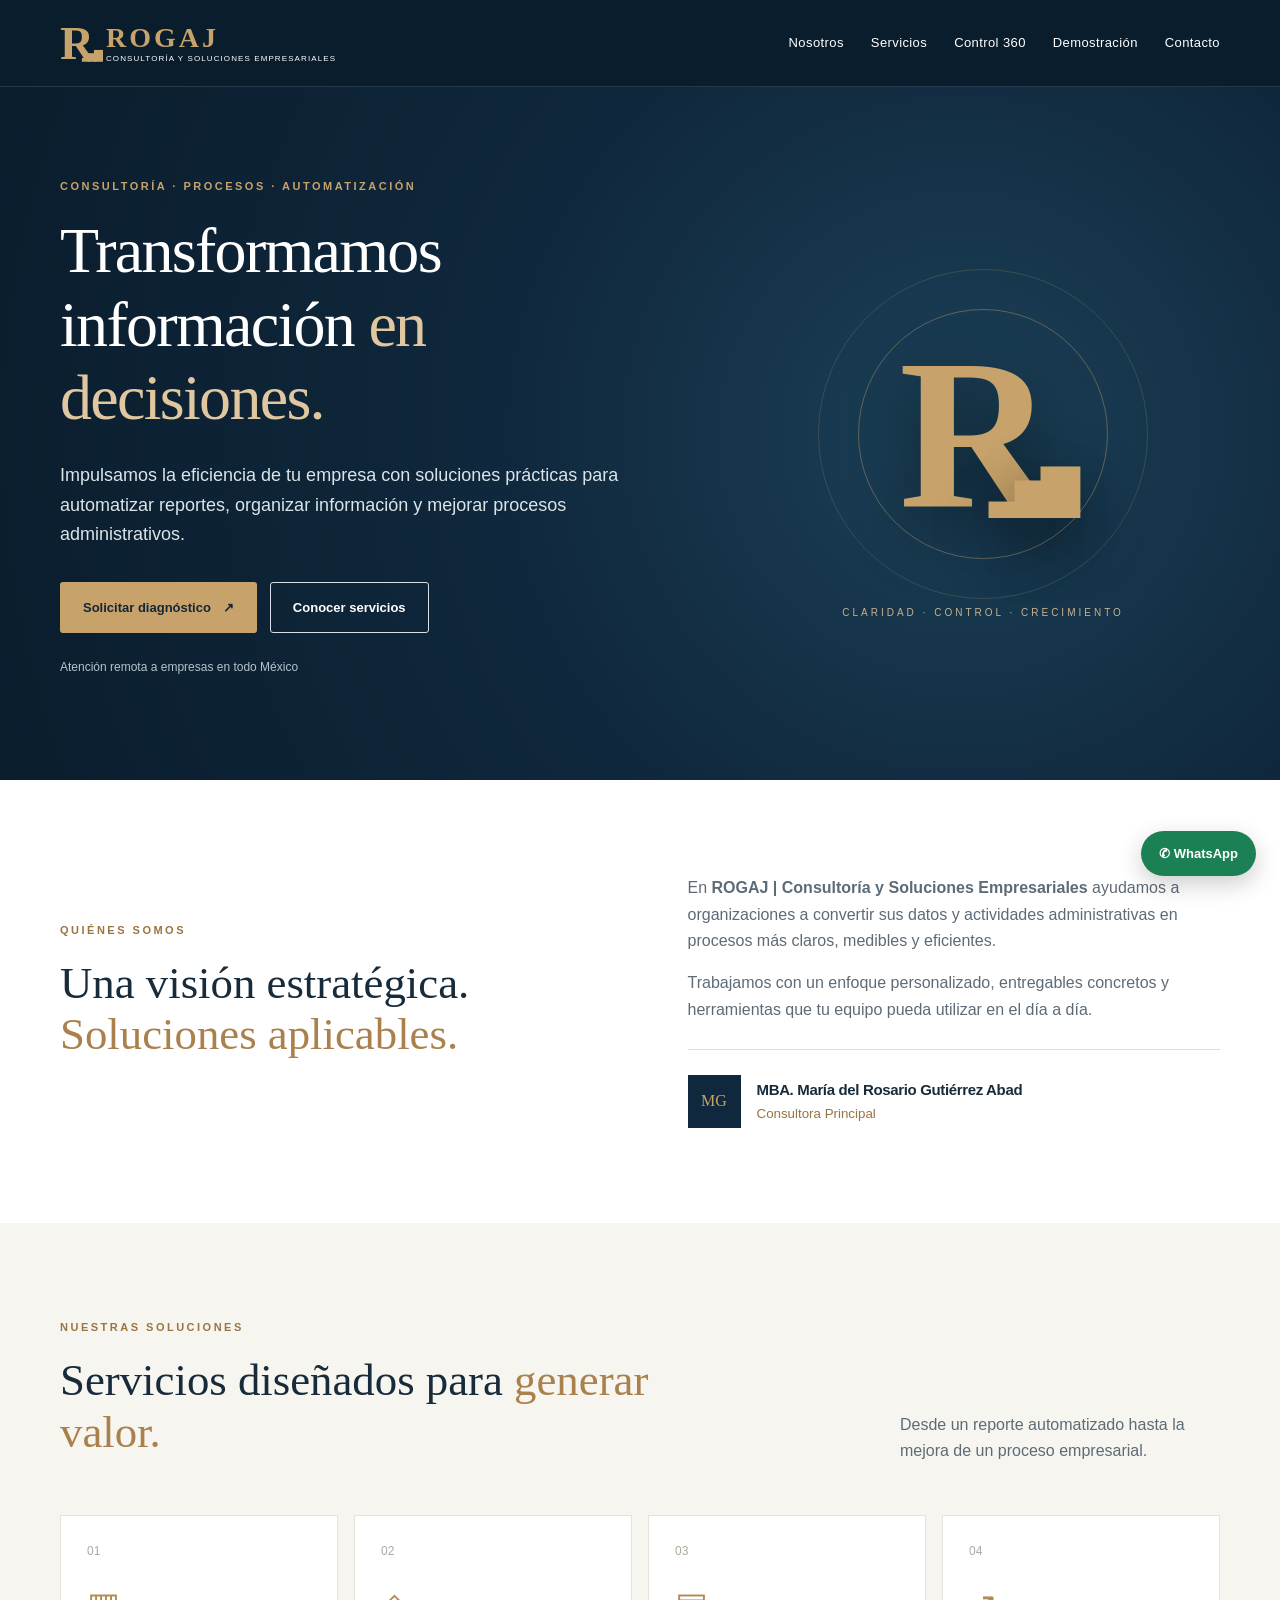
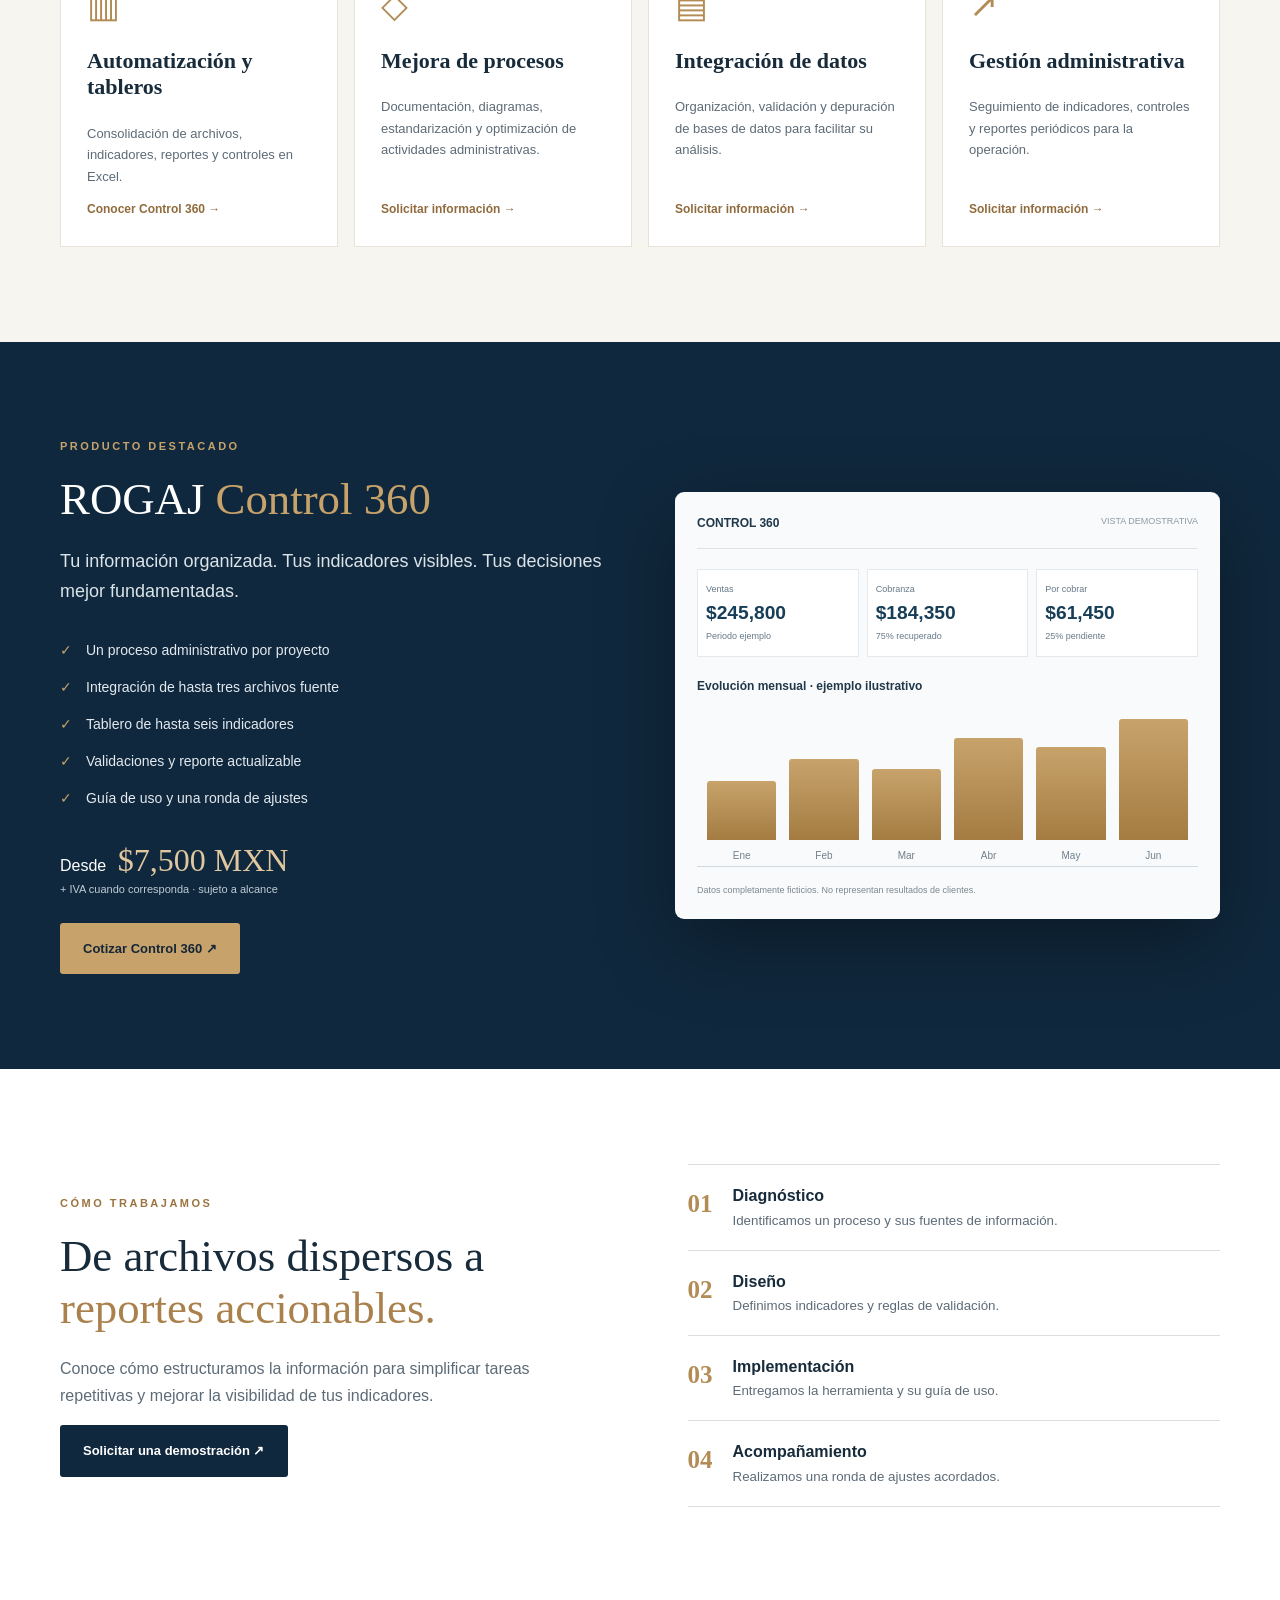
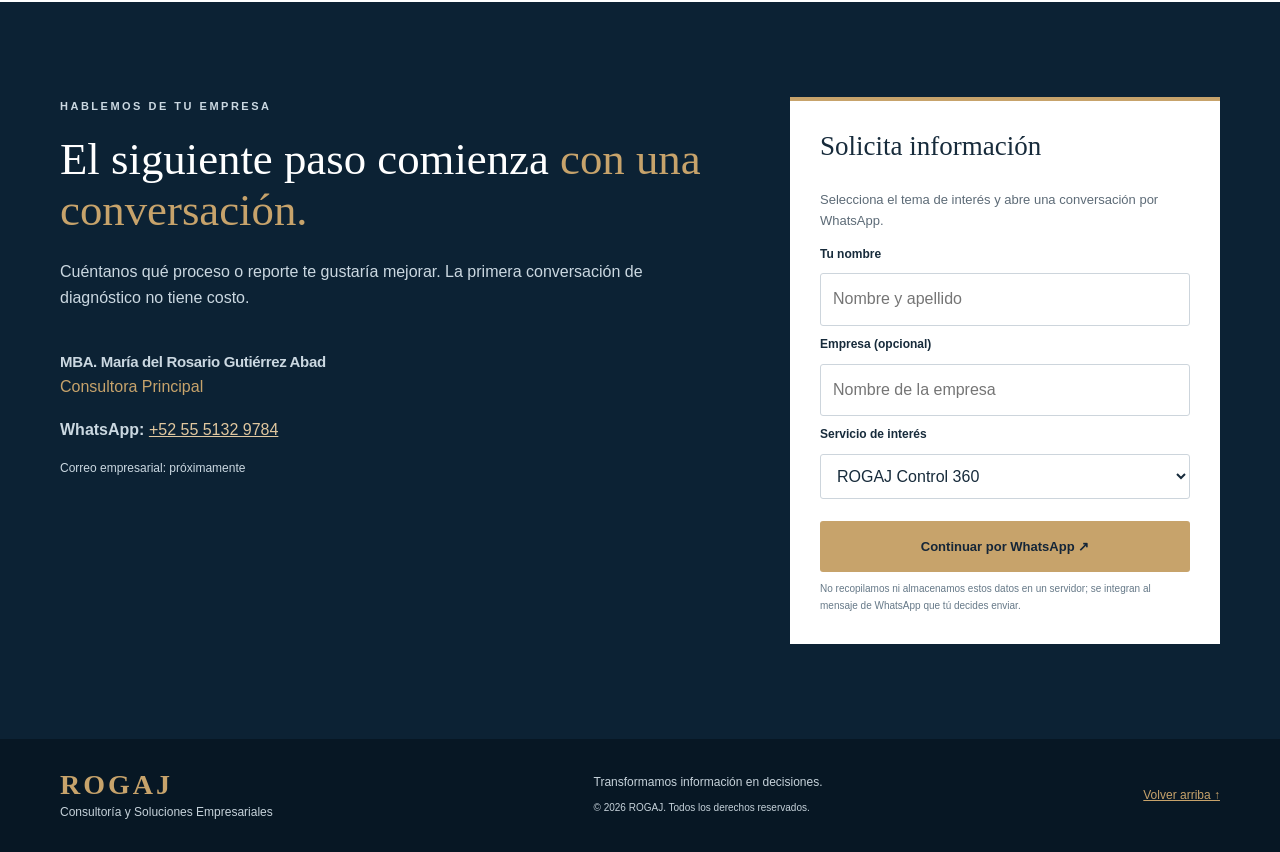
==== index.html @ cefa5644 "Add files via upload" ====
<!doctype html>
<html lang="es-MX">
<head>
<meta charset="utf-8"><meta name="viewport" content="width=device-width,initial-scale=1">
<meta name="theme-color" content="#10283d"><meta name="description" content="ROGAJ Consultoría y Soluciones Empresariales: automatización de Excel, indicadores, mejora de procesos y consultoría empresarial en México.">
<title>ROGAJ | Consultoría y Soluciones Empresariales</title>
<link rel="stylesheet" href="styles.css">
</head>
<body>
<a class="skip" href="#contenido">Ir al contenido</a>
<header class="site-header"><div class="container nav"><a href="#inicio" class="brand" aria-label="ROGAJ, inicio"><span class="mark">R<span class="bars">▂▅▇</span></span><span class="brand-text"><strong>ROGAJ</strong><small>CONSULTORÍA Y SOLUCIONES EMPRESARIALES</small></span></a><button class="menu-toggle" aria-expanded="false" aria-controls="menu" aria-label="Abrir menú">☰</button><nav id="menu" aria-label="Navegación principal"><a href="#nosotros">Nosotros</a><a href="#servicios">Servicios</a><a href="#control360">Control 360</a><a href="#demostracion">Demostración</a><a href="#contacto">Contacto</a></nav></div></header>
<main id="contenido"><section class="hero" id="inicio"><div class="container hero-grid"><div><p class="eyebrow">CONSULTORÍA · PROCESOS · AUTOMATIZACIÓN</p><h1>Transformamos información <em>en decisiones.</em></h1><p class="lead">Impulsamos la eficiencia de tu empresa con soluciones prácticas para automatizar reportes, organizar información y mejorar procesos administrativos.</p><div class="actions"><a class="btn gold" href="https://wa.me/525551329784?text=Hola%2C%20me%20interesa%20un%20diagn%C3%B3stico%20de%20ROGAJ" target="_blank" rel="noopener noreferrer">Solicitar diagnóstico <span aria-hidden="true">↗</span></a><a class="btn outline" href="#servicios">Conocer servicios</a></div><p class="hero-note">Atención remota a empresas en todo México</p></div><div class="hero-art" aria-hidden="true"><div class="orbit orbit-one"></div><div class="orbit orbit-two"></div><div class="hero-symbol">R<span>▂▅▇</span></div><div class="hero-caption">CLARIDAD · CONTROL · CRECIMIENTO</div></div></div></section>
<section class="section light" id="nosotros"><div class="container two-col"><div><p class="eyebrow dark">QUIÉNES SOMOS</p><h2>Una visión estratégica. <span>Soluciones aplicables.</span></h2></div><div><p>En <strong>ROGAJ | Consultoría y Soluciones Empresariales</strong> ayudamos a organizaciones a convertir sus datos y actividades administrativas en procesos más claros, medibles y eficientes.</p><p>Trabajamos con un enfoque personalizado, entregables concretos y herramientas que tu equipo pueda utilizar en el día a día.</p><div class="consultant"><span class="initial">MG</span><div><strong class="one-line-name">MBA. María del Rosario Gutiérrez Abad</strong><small>Consultora Principal</small></div></div></div></div></section>
<section class="section ivory" id="servicios"><div class="container"><p class="eyebrow dark">NUESTRAS SOLUCIONES</p><div class="section-top"><h2>Servicios diseñados para <span>generar valor.</span></h2><p>Desde un reporte automatizado hasta la mejora de un proceso empresarial.</p></div><div class="cards"><article class="service"><span class="service-number">01</span><div class="service-icon">▥</div><h3>Automatización y tableros</h3><p>Consolidación de archivos, indicadores, reportes y controles en Excel.</p><a href="#control360">Conocer Control 360 →</a></article><article class="service"><span class="service-number">02</span><div class="service-icon">◇</div><h3>Mejora de procesos</h3><p>Documentación, diagramas, estandarización y optimización de actividades administrativas.</p><a href="#contacto">Solicitar información →</a></article><article class="service"><span class="service-number">03</span><div class="service-icon">▤</div><h3>Integración de datos</h3><p>Organización, validación y depuración de bases de datos para facilitar su análisis.</p><a href="#contacto">Solicitar información →</a></article><article class="service"><span class="service-number">04</span><div class="service-icon">↗</div><h3>Gestión administrativa</h3><p>Seguimiento de indicadores, controles y reportes periódicos para la operación.</p><a href="#contacto">Solicitar información →</a></article></div></div></section>
<section class="section dark-section" id="control360"><div class="container product-grid"><div><p class="eyebrow">PRODUCTO DESTACADO</p><h2>ROGAJ <span>Control 360</span></h2><p class="lead">Tu información organizada. Tus indicadores visibles. Tus decisiones mejor fundamentadas.</p><ul class="ticks"><li>Un proceso administrativo por proyecto</li><li>Integración de hasta tres archivos fuente</li><li>Tablero de hasta seis indicadores</li><li>Validaciones y reporte actualizable</li><li>Guía de uso y una ronda de ajustes</li></ul><div class="price">Desde <strong>$7,500 MXN</strong> <small>+ IVA cuando corresponda · sujeto a alcance</small></div><a class="btn gold" href="https://wa.me/525551329784?text=Hola%2C%20quiero%20cotizar%20ROGAJ%20Control%20360" target="_blank" rel="noopener noreferrer">Cotizar Control 360 ↗</a></div><div class="dashboard" aria-label="Ilustración de un tablero de indicadores con datos ficticios"><div class="dash-header"><strong>CONTROL 360</strong><span>VISTA DEMOSTRATIVA</span></div><div class="dash-metrics"><div><small>Ventas</small><strong>$245,800</strong><span>Periodo ejemplo</span></div><div><small>Cobranza</small><strong>$184,350</strong><span>75% recuperado</span></div><div><small>Por cobrar</small><strong>$61,450</strong><span>25% pendiente</span></div></div><div class="chart-title">Evolución mensual · ejemplo ilustrativo</div><div class="bars-chart"><div style="--h:46%"><span>Ene</span></div><div style="--h:63%"><span>Feb</span></div><div style="--h:55%"><span>Mar</span></div><div style="--h:79%"><span>Abr</span></div><div style="--h:72%"><span>May</span></div><div style="--h:94%"><span>Jun</span></div></div><small class="fictitious">Datos completamente ficticios. No representan resultados de clientes.</small></div></div></section>
<section class="section light" id="demostracion"><div class="container two-col"><div><p class="eyebrow dark">CÓMO TRABAJAMOS</p><h2>De archivos dispersos a <span>reportes accionables.</span></h2><p>Conoce cómo estructuramos la información para simplificar tareas repetitivas y mejorar la visibilidad de tus indicadores.</p><a class="btn navy" href="https://wa.me/525551329784?text=Hola%2C%20quisiera%20solicitar%20una%20demostraci%C3%B3n%20de%20Control%20360" target="_blank" rel="noopener noreferrer">Solicitar una demostración ↗</a></div><div class="steps"><div><b>01</b><span><strong>Diagnóstico</strong><small>Identificamos un proceso y sus fuentes de información.</small></span></div><div><b>02</b><span><strong>Diseño</strong><small>Definimos indicadores y reglas de validación.</small></span></div><div><b>03</b><span><strong>Implementación</strong><small>Entregamos la herramienta y su guía de uso.</small></span></div><div><b>04</b><span><strong>Acompañamiento</strong><small>Realizamos una ronda de ajustes acordados.</small></span></div></div></div></section>
<section class="section contact-section" id="contacto"><div class="container contact-grid"><div><p class="eyebrow">HABLEMOS DE TU EMPRESA</p><h2>El siguiente paso comienza <span>con una conversación.</span></h2><p>Cuéntanos qué proceso o reporte te gustaría mejorar. La primera conversación de diagnóstico no tiene costo.</p><p class="contact-person"><strong class="one-line-name">MBA. María del Rosario Gutiérrez Abad</strong><span>Consultora Principal</span></p><p><strong>WhatsApp:</strong> <a href="https://wa.me/525551329784" target="_blank" rel="noopener noreferrer">+52 55 5132 9784</a></p><p class="pending">Correo empresarial: próximamente</p></div><div class="contact-card"><h3>Solicita información</h3><p>Selecciona el tema de interés y abre una conversación por WhatsApp.</p><form id="lead-form"><label for="lead-name">Tu nombre</label><input id="lead-name" name="name" maxlength="90" required placeholder="Nombre y apellido"><label for="lead-company">Empresa (opcional)</label><input id="lead-company" name="company" maxlength="100" placeholder="Nombre de la empresa"><label for="lead-service">Servicio de interés</label><select id="lead-service" name="service"><option>ROGAJ Control 360</option><option>Mejora de procesos</option><option>Integración de datos</option><option>Gestión administrativa</option><option>Consulta general</option></select><button class="btn gold full" type="submit">Continuar por WhatsApp ↗</button><small>No recopilamos ni almacenamos estos datos en un servidor; se integran al mensaje de WhatsApp que tú decides enviar.</small></form></div></div></section></main>
<footer><div class="container footer-content"><div><strong>ROGAJ</strong><p>Consultoría y Soluciones Empresariales</p></div><div><p>Transformamos información en decisiones.</p><small>© <span id="year"></span> ROGAJ. Todos los derechos reservados.</small></div><a href="#inicio">Volver arriba ↑</a></div></footer>
<a class="floating-wa" href="https://wa.me/525551329784?text=Hola%2C%20quiero%20informaci%C3%B3n%20sobre%20ROGAJ" target="_blank" rel="noopener noreferrer" aria-label="Contactar a ROGAJ por WhatsApp">✆ <span>WhatsApp</span></a>
<script src="script.js"></script>
</body></html>
---- styles.css ----
:root{--navy:#10283d;--deep:#0a1d2d;--gold:#c7a36b;--gold-light:#e0c79f;--ink:#172b3b;--muted:#5d6b77;--ivory:#f7f5f0}*{box-sizing:border-box}html{scroll-behavior:smooth}body{margin:0;font-family:Arial,Helvetica,sans-serif;color:var(--ink);line-height:1.65}a{color:inherit}button,input,select{font:inherit}.container{width:min(1160px,calc(100% - 44px));margin:auto}.skip{position:absolute;left:-9999px}.skip:focus{left:10px;top:10px;background:white;z-index:100;padding:10px}.site-header{background:var(--deep);color:white;position:sticky;top:0;z-index:10;border-bottom:1px solid #ffffff20}.nav{display:flex;align-items:center;justify-content:space-between;min-height:86px;gap:20px}.brand{display:flex;align-items:center;gap:12px;text-decoration:none}.mark{font:700 47px Georgia,serif;color:var(--gold);line-height:1;position:relative}.mark .bars{font:700 11px Arial;letter-spacing:-2px;position:absolute;bottom:5px;left:22px}.brand-text{display:flex;flex-direction:column;line-height:1.25}.brand-text strong{font:700 28px Georgia,serif;letter-spacing:3px;color:var(--gold)}.brand-text small{font-size:8px;letter-spacing:1.1px}nav{display:flex;gap:27px}nav a{text-decoration:none;font-size:13px;letter-spacing:.4px}nav a:hover{color:var(--gold)}.menu-toggle{display:none;background:none;border:1px solid #ffffff66;color:white;padding:6px 12px;border-radius:4px}.hero{background:radial-gradient(circle at 75% 50%,#1b4057 0%,var(--navy) 44%,var(--deep) 100%);color:white;overflow:hidden}.hero-grid{display:grid;grid-template-columns:1.15fr .85fr;gap:45px;align-items:center;min-height:610px;padding:90px 0}.eyebrow{font-size:11px;font-weight:700;letter-spacing:2.5px;color:var(--gold);margin:0 0 19px}.eyebrow.dark{color:#9b7440}h1,h2,h3,p{margin-top:0}h1,h2{font-family:Georgia,'Times New Roman',serif;line-height:1.15;font-weight:500}h1{font-size:clamp(44px,5vw,74px);letter-spacing:-1.7px;margin-bottom:26px}h1 em{font-style:normal;color:var(--gold-light)}h2{font-size:clamp(32px,3.5vw,49px);margin-bottom:22px}h2 span{color:#aa814c}.lead{font-size:18px;max-width:620px;color:#dbe4e9}.actions{display:flex;gap:13px;flex-wrap:wrap;margin-top:32px}.btn{display:inline-flex;align-items:center;justify-content:center;gap:12px;text-decoration:none;border:1px solid transparent;padding:14px 22px;font-size:13px;font-weight:700;cursor:pointer;transition:transform .2s,background .2s;border-radius:3px}.btn:hover{transform:translateY(-2px)}.btn.gold{background:var(--gold);color:#152638}.btn.gold:hover{background:var(--gold-light)}.btn.outline{border-color:#d7e0e8;color:white}.btn.navy{background:var(--navy);color:white}.btn.full{width:100%}.hero-note{font-size:12px;color:#b5c3cc;margin-top:25px}.hero-art{height:380px;position:relative;display:grid;place-items:center}.orbit{position:absolute;border:1px solid #c7a36b33;border-radius:50%;width:330px;height:330px}.orbit-two{width:250px;height:250px;border-color:#c7a36b66}.hero-symbol{font:700 215px Georgia,serif;color:var(--gold);text-shadow:0 20px 65px #0007;line-height:1}.hero-symbol span{font:700 48px Arial;letter-spacing:-11px;margin-left:-65px}.hero-caption{position:absolute;bottom:2px;font-size:10px;letter-spacing:3px;color:#c6b18f}.section{padding:95px 0}.light{background:#fff}.ivory{background:var(--ivory)}.two-col{display:grid;grid-template-columns:1fr 1fr;gap:95px;align-items:center}.two-col p{color:var(--muted)}.consultant{display:flex;gap:16px;align-items:center;border-top:1px solid #ddd;padding-top:25px;margin-top:26px}.initial{width:53px;height:53px;background:var(--navy);color:var(--gold);display:grid;place-items:center;font-family:Georgia,serif}.consultant strong,.consultant small{display:block}.consultant small{color:#987340}.one-line-name{white-space:nowrap;letter-spacing:-.35px;font-size:clamp(10px,1.2vw,15px)}.section-top{display:flex;justify-content:space-between;align-items:end;gap:30px;margin-bottom:35px}.section-top h2{max-width:640px}.section-top p{max-width:320px;color:var(--muted)}.cards{display:grid;grid-template-columns:repeat(4,1fr);gap:16px}.service{background:white;border:1px solid #e7e3da;padding:26px;min-height:325px;display:flex;flex-direction:column}.service-number{font-size:12px;color:#b0a89d}.service-icon{font-size:35px;color:#b38c55;margin:14px 0}.service h3{font-family:Georgia,serif;font-size:22px;line-height:1.2}.service p{font-size:13px;color:var(--muted);flex:1}.service a{font-size:12px;color:#906b3d;text-decoration:none;font-weight:700}.dark-section{background:var(--navy);color:white}.product-grid{display:grid;grid-template-columns:1fr 1fr;gap:70px;align-items:center}.dark-section h2 span,.contact-section h2 span{color:var(--gold)}.ticks{list-style:none;padding:0;margin:25px 0}.ticks li{padding:7px 0 7px 26px;position:relative;font-size:14px;color:#e3e9ef}.ticks li:before{content:'✓';color:var(--gold);position:absolute;left:0}.price{margin:25px 0}.price strong{font:500 32px Georgia,serif;color:var(--gold-light);margin-left:7px}.price small{display:block;font-size:11px;color:#bdcbd4}.dashboard{background:#f9fafb;color:#20384a;padding:22px;border-radius:9px;box-shadow:0 25px 80px #0005}.dash-header{display:flex;justify-content:space-between;border-bottom:1px solid #dde3e6;padding-bottom:15px;font-size:12px}.dash-header span{font-size:9px;color:#8b99a3}.dash-metrics{display:grid;grid-template-columns:repeat(3,1fr);gap:8px;margin:20px 0}.dash-metrics div{background:#fff;border:1px solid #e3e9ec;padding:12px 8px}.dash-metrics small,.dash-metrics span{display:block;font-size:9px;color:#667988}.dash-metrics strong{display:block;font-size:clamp(13px,1.5vw,20px);color:#173e56}.chart-title{font-size:12px;font-weight:700}.bars-chart{height:170px;display:flex;align-items:end;gap:13px;padding:15px 10px 26px;border-bottom:1px solid #cfd9df}.bars-chart div{flex:1;height:var(--h);background:linear-gradient(180deg,#c7a36b,#a47c42);position:relative;border-radius:3px 3px 0 0}.bars-chart span{position:absolute;bottom:-25px;left:50%;transform:translateX(-50%);font-size:10px;color:#71808c}.fictitious{font-size:9px;color:#7a8790;display:block;margin-top:16px}.steps{border-top:1px solid #ddd}.steps>div{display:flex;gap:20px;border-bottom:1px solid #ddd;padding:18px 0}.steps b{font-family:Georgia,serif;font-size:25px;color:#b38c55}.steps strong,.steps small{display:block}.steps small{color:var(--muted)}.contact-section{background:#0c2234;color:white}.contact-grid{display:grid;grid-template-columns:1fr 430px;gap:75px}.contact-grid p{color:#cbd8e1}.contact-person{margin-top:38px}.contact-person strong,.contact-person span{display:block}.contact-person span{color:var(--gold)}.contact-grid a{color:var(--gold-light)}.pending{font-size:12px}.contact-card{background:#fff;color:var(--ink);padding:30px;border-top:4px solid var(--gold)}.contact-card h3{font:500 27px Georgia,serif}.contact-card p{color:var(--muted);font-size:13px}.contact-card form{display:flex;flex-direction:column;gap:9px}.contact-card label{font-size:12px;font-weight:700}.contact-card input,.contact-card select{padding:12px;border:1px solid #cdd5dc;border-radius:3px;background:#fff;width:100%;color:#172b3b}.contact-card button{margin-top:13px}.contact-card form small{font-size:10px;color:#667988}footer{background:#071724;color:#c6d2da;padding:30px 0}.footer-content{display:flex;align-items:center;justify-content:space-between;gap:25px}.footer-content strong{font:700 28px Georgia,serif;color:var(--gold);letter-spacing:3px}.footer-content p{font-size:12px;margin:0}.footer-content small{font-size:10px}.footer-content a{font-size:12px;color:var(--gold)}.floating-wa{position:fixed;bottom:24px;right:24px;z-index:9;background:#1b8054;color:white;text-decoration:none;border-radius:30px;padding:12px 18px;font-weight:700;box-shadow:0 8px 24px #0003;font-size:13px}@media(max-width:900px){.cards{grid-template-columns:repeat(2,1fr)}.product-grid,.two-col{gap:35px}.contact-grid{grid-template-columns:1fr 1fr;gap:25px}.brand-text small{max-width:175px}}@media(max-width:700px){.container{width:min(100% - 32px,540px)}.nav{min-height:73px}.brand-text strong{font-size:22px}.brand-text small{font-size:7px}.mark{font-size:38px}.menu-toggle{display:block}nav{display:none;position:absolute;top:73px;left:0;right:0;background:var(--deep);padding:18px 22px;flex-direction:column;gap:17px}nav.open{display:flex}.hero-grid,.two-col,.product-grid,.contact-grid{grid-template-columns:1fr}.hero-grid{padding:70px 0;gap:15px}.hero-art{height:230px}.orbit{width:205px;height:205px}.orbit-two{width:150px;height:150px}.hero-symbol{font-size:140px}.hero-symbol span{font-size:30px;margin-left:-42px;letter-spacing:-7px}.hero-caption{font-size:8px}.section{padding:65px 0}.section-top{display:block}.cards{grid-template-columns:1fr}.service{min-height:230px}.dash-metrics strong{font-size:14px}.contact-card{padding:22px}.footer-content{align-items:start;flex-direction:column}.one-line-name{font-size:clamp(9px,2.5vw,13px)}.floating-wa span{display:none}.floating-wa{border-radius:50%;padding:14px 18px}}
@media(prefers-reduced-motion:reduce){html{scroll-behavior:auto}.btn{transition:none}}
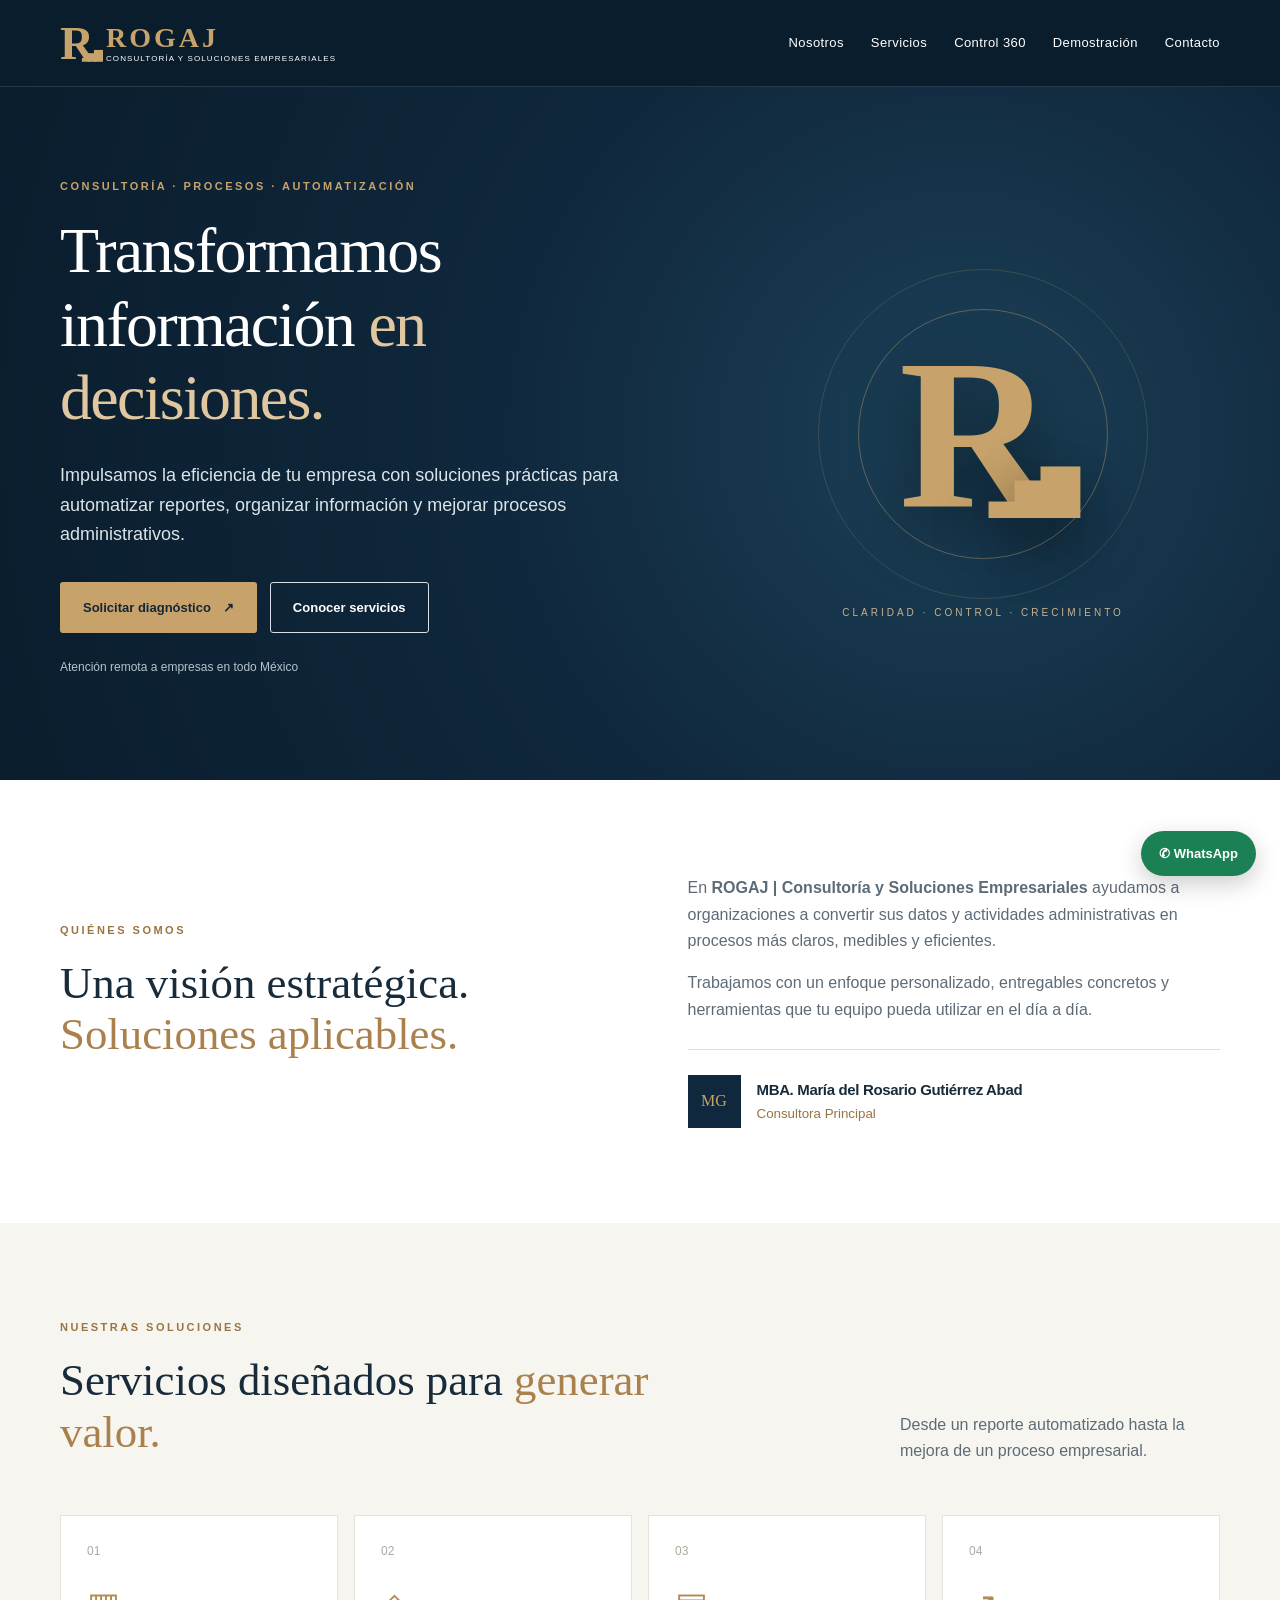
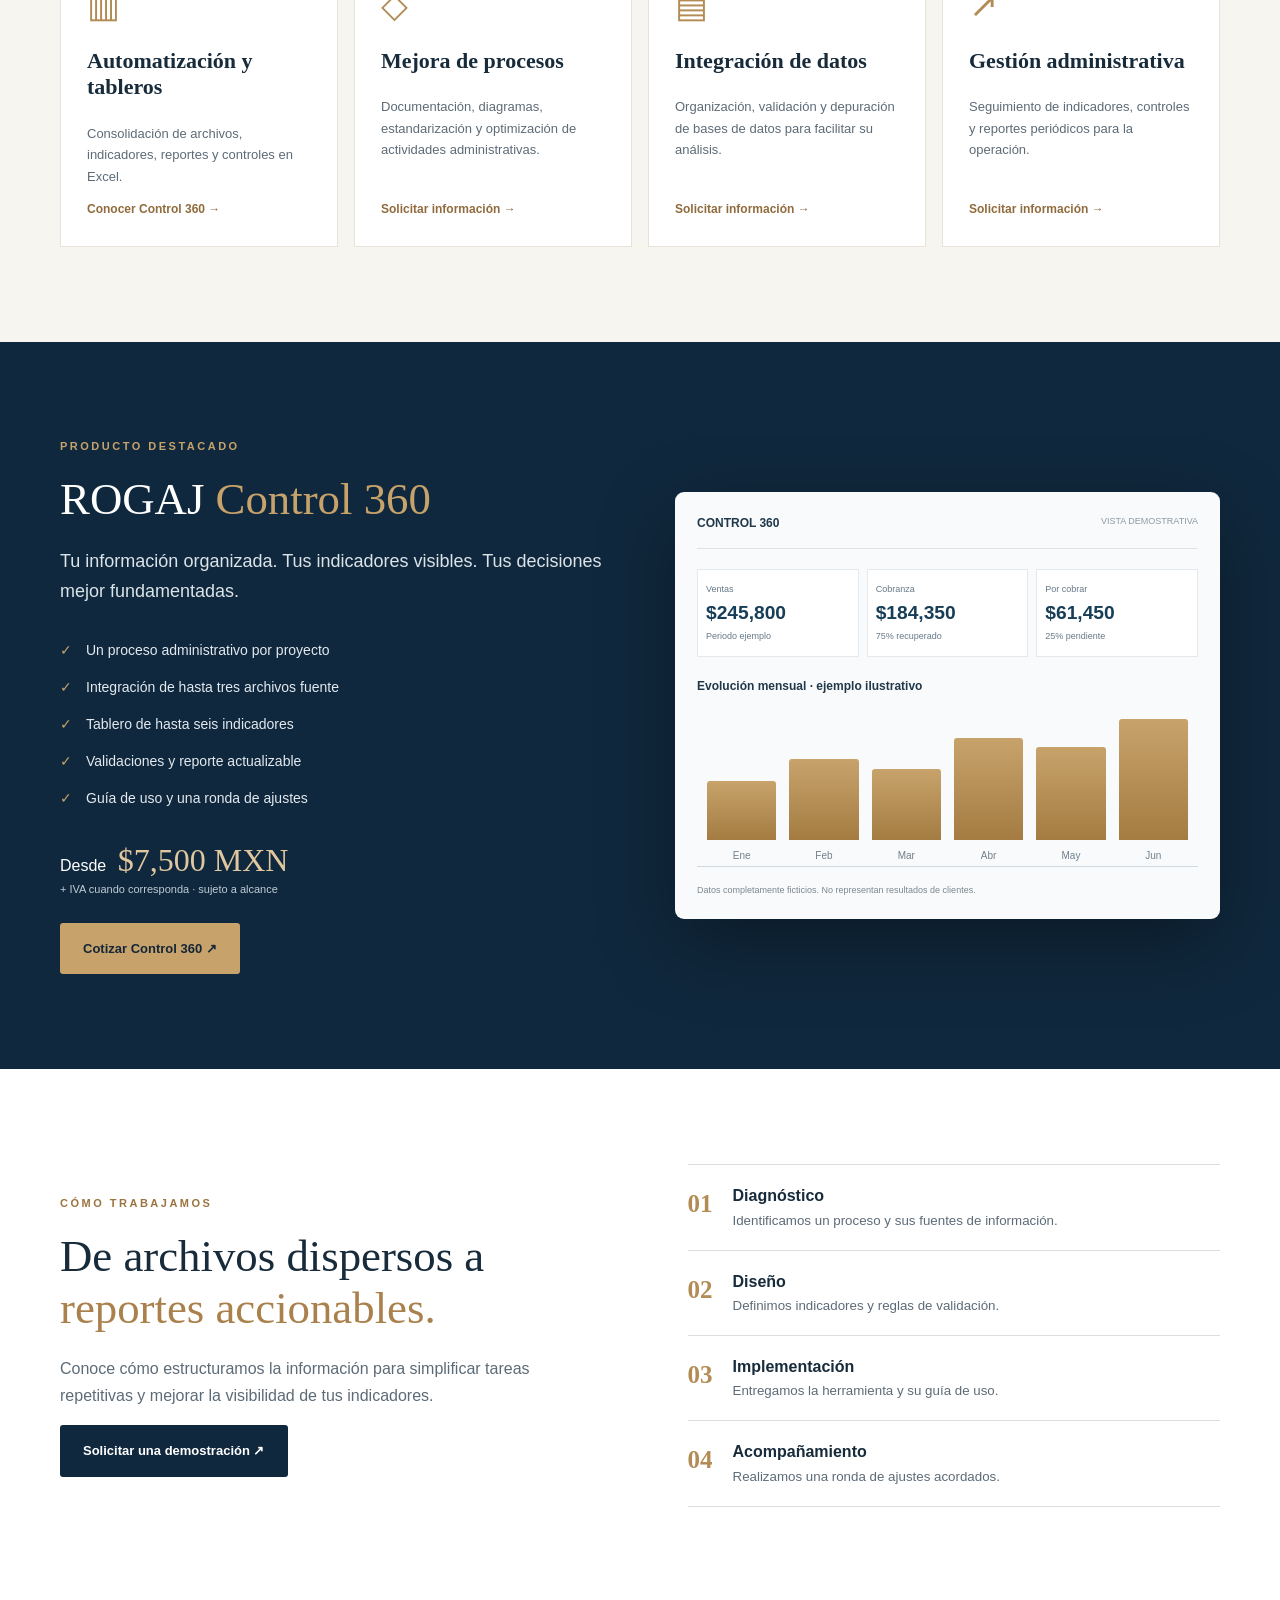
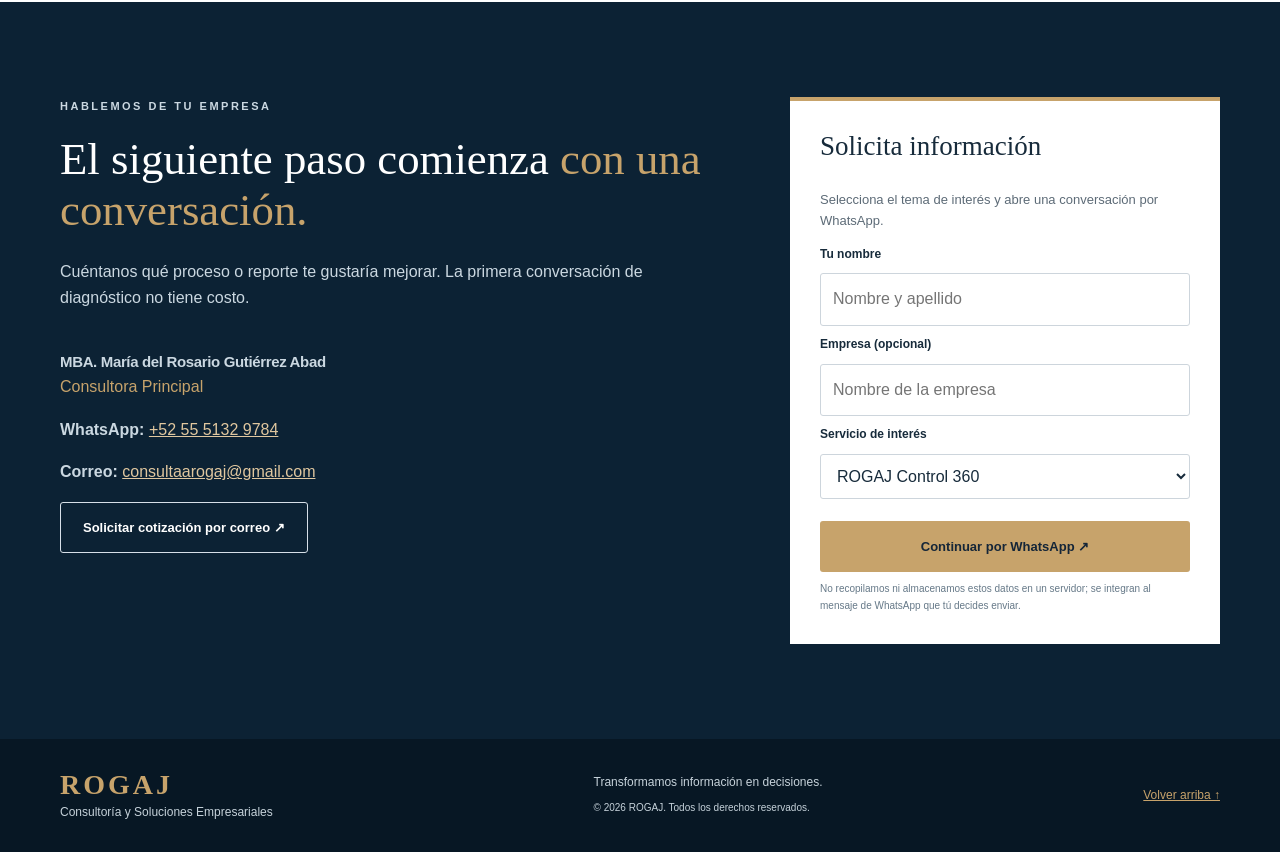
==== commit 9e84f54c: "Actualizar correo de contacto ROGAJ" ====
--- a/index.html
+++ b/index.html
@@ -14,7 +14,7 @@
 <section class="section ivory" id="servicios"><div class="container"><p class="eyebrow dark">NUESTRAS SOLUCIONES</p><div class="section-top"><h2>Servicios diseñados para <span>generar valor.</span></h2><p>Desde un reporte automatizado hasta la mejora de un proceso empresarial.</p></div><div class="cards"><article class="service"><span class="service-number">01</span><div class="service-icon">▥</div><h3>Automatización y tableros</h3><p>Consolidación de archivos, indicadores, reportes y controles en Excel.</p><a href="#control360">Conocer Control 360 →</a></article><article class="service"><span class="service-number">02</span><div class="service-icon">◇</div><h3>Mejora de procesos</h3><p>Documentación, diagramas, estandarización y optimización de actividades administrativas.</p><a href="#contacto">Solicitar información →</a></article><article class="service"><span class="service-number">03</span><div class="service-icon">▤</div><h3>Integración de datos</h3><p>Organización, validación y depuración de bases de datos para facilitar su análisis.</p><a href="#contacto">Solicitar información →</a></article><article class="service"><span class="service-number">04</span><div class="service-icon">↗</div><h3>Gestión administrativa</h3><p>Seguimiento de indicadores, controles y reportes periódicos para la operación.</p><a href="#contacto">Solicitar información →</a></article></div></div></section>
 <section class="section dark-section" id="control360"><div class="container product-grid"><div><p class="eyebrow">PRODUCTO DESTACADO</p><h2>ROGAJ <span>Control 360</span></h2><p class="lead">Tu información organizada. Tus indicadores visibles. Tus decisiones mejor fundamentadas.</p><ul class="ticks"><li>Un proceso administrativo por proyecto</li><li>Integración de hasta tres archivos fuente</li><li>Tablero de hasta seis indicadores</li><li>Validaciones y reporte actualizable</li><li>Guía de uso y una ronda de ajustes</li></ul><div class="price">Desde <strong>$7,500 MXN</strong> <small>+ IVA cuando corresponda · sujeto a alcance</small></div><a class="btn gold" href="https://wa.me/525551329784?text=Hola%2C%20quiero%20cotizar%20ROGAJ%20Control%20360" target="_blank" rel="noopener noreferrer">Cotizar Control 360 ↗</a></div><div class="dashboard" aria-label="Ilustración de un tablero de indicadores con datos ficticios"><div class="dash-header"><strong>CONTROL 360</strong><span>VISTA DEMOSTRATIVA</span></div><div class="dash-metrics"><div><small>Ventas</small><strong>$245,800</strong><span>Periodo ejemplo</span></div><div><small>Cobranza</small><strong>$184,350</strong><span>75% recuperado</span></div><div><small>Por cobrar</small><strong>$61,450</strong><span>25% pendiente</span></div></div><div class="chart-title">Evolución mensual · ejemplo ilustrativo</div><div class="bars-chart"><div style="--h:46%"><span>Ene</span></div><div style="--h:63%"><span>Feb</span></div><div style="--h:55%"><span>Mar</span></div><div style="--h:79%"><span>Abr</span></div><div style="--h:72%"><span>May</span></div><div style="--h:94%"><span>Jun</span></div></div><small class="fictitious">Datos completamente ficticios. No representan resultados de clientes.</small></div></div></section>
 <section class="section light" id="demostracion"><div class="container two-col"><div><p class="eyebrow dark">CÓMO TRABAJAMOS</p><h2>De archivos dispersos a <span>reportes accionables.</span></h2><p>Conoce cómo estructuramos la información para simplificar tareas repetitivas y mejorar la visibilidad de tus indicadores.</p><a class="btn navy" href="https://wa.me/525551329784?text=Hola%2C%20quisiera%20solicitar%20una%20demostraci%C3%B3n%20de%20Control%20360" target="_blank" rel="noopener noreferrer">Solicitar una demostración ↗</a></div><div class="steps"><div><b>01</b><span><strong>Diagnóstico</strong><small>Identificamos un proceso y sus fuentes de información.</small></span></div><div><b>02</b><span><strong>Diseño</strong><small>Definimos indicadores y reglas de validación.</small></span></div><div><b>03</b><span><strong>Implementación</strong><small>Entregamos la herramienta y su guía de uso.</small></span></div><div><b>04</b><span><strong>Acompañamiento</strong><small>Realizamos una ronda de ajustes acordados.</small></span></div></div></div></section>
-<section class="section contact-section" id="contacto"><div class="container contact-grid"><div><p class="eyebrow">HABLEMOS DE TU EMPRESA</p><h2>El siguiente paso comienza <span>con una conversación.</span></h2><p>Cuéntanos qué proceso o reporte te gustaría mejorar. La primera conversación de diagnóstico no tiene costo.</p><p class="contact-person"><strong class="one-line-name">MBA. María del Rosario Gutiérrez Abad</strong><span>Consultora Principal</span></p><p><strong>WhatsApp:</strong> <a href="https://wa.me/525551329784" target="_blank" rel="noopener noreferrer">+52 55 5132 9784</a></p><p class="pending">Correo empresarial: próximamente</p></div><div class="contact-card"><h3>Solicita información</h3><p>Selecciona el tema de interés y abre una conversación por WhatsApp.</p><form id="lead-form"><label for="lead-name">Tu nombre</label><input id="lead-name" name="name" maxlength="90" required placeholder="Nombre y apellido"><label for="lead-company">Empresa (opcional)</label><input id="lead-company" name="company" maxlength="100" placeholder="Nombre de la empresa"><label for="lead-service">Servicio de interés</label><select id="lead-service" name="service"><option>ROGAJ Control 360</option><option>Mejora de procesos</option><option>Integración de datos</option><option>Gestión administrativa</option><option>Consulta general</option></select><button class="btn gold full" type="submit">Continuar por WhatsApp ↗</button><small>No recopilamos ni almacenamos estos datos en un servidor; se integran al mensaje de WhatsApp que tú decides enviar.</small></form></div></div></section></main>
+<section class="section contact-section" id="contacto"><div class="container contact-grid"><div><p class="eyebrow">HABLEMOS DE TU EMPRESA</p><h2>El siguiente paso comienza <span>con una conversación.</span></h2><p>Cuéntanos qué proceso o reporte te gustaría mejorar. La primera conversación de diagnóstico no tiene costo.</p><p class="contact-person"><strong class="one-line-name">MBA. María del Rosario Gutiérrez Abad</strong><span>Consultora Principal</span></p><p><strong>WhatsApp:</strong> <a href="https://wa.me/525551329784" target="_blank" rel="noopener noreferrer">+52 55 5132 9784</a></p><p><strong>Correo:</strong> <a href="mailto:consultaarogaj@gmail.com">consultaarogaj@gmail.com</a></p><p><a class="btn outline email-contact" href="mailto:consultaarogaj@gmail.com?subject=Solicitud%20de%20cotizaci%C3%B3n%20-%20ROGAJ&amp;body=Hola%20ROGAJ%2C%0A%0AMe%20gustar%C3%ADa%20solicitar%20una%20cotizaci%C3%B3n.%0A%0AServicio%20de%20inter%C3%A9s%3A%0AEmpresa%3A%0ANombre%3A%0A%0AGracias.">Solicitar cotización por correo ↗</a></p></div><div class="contact-card"><h3>Solicita información</h3><p>Selecciona el tema de interés y abre una conversación por WhatsApp.</p><form id="lead-form"><label for="lead-name">Tu nombre</label><input id="lead-name" name="name" maxlength="90" required placeholder="Nombre y apellido"><label for="lead-company">Empresa (opcional)</label><input id="lead-company" name="company" maxlength="100" placeholder="Nombre de la empresa"><label for="lead-service">Servicio de interés</label><select id="lead-service" name="service"><option>ROGAJ Control 360</option><option>Mejora de procesos</option><option>Integración de datos</option><option>Gestión administrativa</option><option>Consulta general</option></select><button class="btn gold full" type="submit">Continuar por WhatsApp ↗</button><small>No recopilamos ni almacenamos estos datos en un servidor; se integran al mensaje de WhatsApp que tú decides enviar.</small></form></div></div></section></main>
 <footer><div class="container footer-content"><div><strong>ROGAJ</strong><p>Consultoría y Soluciones Empresariales</p></div><div><p>Transformamos información en decisiones.</p><small>© <span id="year"></span> ROGAJ. Todos los derechos reservados.</small></div><a href="#inicio">Volver arriba ↑</a></div></footer>
 <a class="floating-wa" href="https://wa.me/525551329784?text=Hola%2C%20quiero%20informaci%C3%B3n%20sobre%20ROGAJ" target="_blank" rel="noopener noreferrer" aria-label="Contactar a ROGAJ por WhatsApp">✆ <span>WhatsApp</span></a>
 <script src="script.js"></script>
--- a/styles.css
+++ b/styles.css
@@ -1,2 +1,5 @@
 :root{--navy:#10283d;--deep:#0a1d2d;--gold:#c7a36b;--gold-light:#e0c79f;--ink:#172b3b;--muted:#5d6b77;--ivory:#f7f5f0}*{box-sizing:border-box}html{scroll-behavior:smooth}body{margin:0;font-family:Arial,Helvetica,sans-serif;color:var(--ink);line-height:1.65}a{color:inherit}button,input,select{font:inherit}.container{width:min(1160px,calc(100% - 44px));margin:auto}.skip{position:absolute;left:-9999px}.skip:focus{left:10px;top:10px;background:white;z-index:100;padding:10px}.site-header{background:var(--deep);color:white;position:sticky;top:0;z-index:10;border-bottom:1px solid #ffffff20}.nav{display:flex;align-items:center;justify-content:space-between;min-height:86px;gap:20px}.brand{display:flex;align-items:center;gap:12px;text-decoration:none}.mark{font:700 47px Georgia,serif;color:var(--gold);line-height:1;position:relative}.mark .bars{font:700 11px Arial;letter-spacing:-2px;position:absolute;bottom:5px;left:22px}.brand-text{display:flex;flex-direction:column;line-height:1.25}.brand-text strong{font:700 28px Georgia,serif;letter-spacing:3px;color:var(--gold)}.brand-text small{font-size:8px;letter-spacing:1.1px}nav{display:flex;gap:27px}nav a{text-decoration:none;font-size:13px;letter-spacing:.4px}nav a:hover{color:var(--gold)}.menu-toggle{display:none;background:none;border:1px solid #ffffff66;color:white;padding:6px 12px;border-radius:4px}.hero{background:radial-gradient(circle at 75% 50%,#1b4057 0%,var(--navy) 44%,var(--deep) 100%);color:white;overflow:hidden}.hero-grid{display:grid;grid-template-columns:1.15fr .85fr;gap:45px;align-items:center;min-height:610px;padding:90px 0}.eyebrow{font-size:11px;font-weight:700;letter-spacing:2.5px;color:var(--gold);margin:0 0 19px}.eyebrow.dark{color:#9b7440}h1,h2,h3,p{margin-top:0}h1,h2{font-family:Georgia,'Times New Roman',serif;line-height:1.15;font-weight:500}h1{font-size:clamp(44px,5vw,74px);letter-spacing:-1.7px;margin-bottom:26px}h1 em{font-style:normal;color:var(--gold-light)}h2{font-size:clamp(32px,3.5vw,49px);margin-bottom:22px}h2 span{color:#aa814c}.lead{font-size:18px;max-width:620px;color:#dbe4e9}.actions{display:flex;gap:13px;flex-wrap:wrap;margin-top:32px}.btn{display:inline-flex;align-items:center;justify-content:center;gap:12px;text-decoration:none;border:1px solid transparent;padding:14px 22px;font-size:13px;font-weight:700;cursor:pointer;transition:transform .2s,background .2s;border-radius:3px}.btn:hover{transform:translateY(-2px)}.btn.gold{background:var(--gold);color:#152638}.btn.gold:hover{background:var(--gold-light)}.btn.outline{border-color:#d7e0e8;color:white}.btn.navy{background:var(--navy);color:white}.btn.full{width:100%}.hero-note{font-size:12px;color:#b5c3cc;margin-top:25px}.hero-art{height:380px;position:relative;display:grid;place-items:center}.orbit{position:absolute;border:1px solid #c7a36b33;border-radius:50%;width:330px;height:330px}.orbit-two{width:250px;height:250px;border-color:#c7a36b66}.hero-symbol{font:700 215px Georgia,serif;color:var(--gold);text-shadow:0 20px 65px #0007;line-height:1}.hero-symbol span{font:700 48px Arial;letter-spacing:-11px;margin-left:-65px}.hero-caption{position:absolute;bottom:2px;font-size:10px;letter-spacing:3px;color:#c6b18f}.section{padding:95px 0}.light{background:#fff}.ivory{background:var(--ivory)}.two-col{display:grid;grid-template-columns:1fr 1fr;gap:95px;align-items:center}.two-col p{color:var(--muted)}.consultant{display:flex;gap:16px;align-items:center;border-top:1px solid #ddd;padding-top:25px;margin-top:26px}.initial{width:53px;height:53px;background:var(--navy);color:var(--gold);display:grid;place-items:center;font-family:Georgia,serif}.consultant strong,.consultant small{display:block}.consultant small{color:#987340}.one-line-name{white-space:nowrap;letter-spacing:-.35px;font-size:clamp(10px,1.2vw,15px)}.section-top{display:flex;justify-content:space-between;align-items:end;gap:30px;margin-bottom:35px}.section-top h2{max-width:640px}.section-top p{max-width:320px;color:var(--muted)}.cards{display:grid;grid-template-columns:repeat(4,1fr);gap:16px}.service{background:white;border:1px solid #e7e3da;padding:26px;min-height:325px;display:flex;flex-direction:column}.service-number{font-size:12px;color:#b0a89d}.service-icon{font-size:35px;color:#b38c55;margin:14px 0}.service h3{font-family:Georgia,serif;font-size:22px;line-height:1.2}.service p{font-size:13px;color:var(--muted);flex:1}.service a{font-size:12px;color:#906b3d;text-decoration:none;font-weight:700}.dark-section{background:var(--navy);color:white}.product-grid{display:grid;grid-template-columns:1fr 1fr;gap:70px;align-items:center}.dark-section h2 span,.contact-section h2 span{color:var(--gold)}.ticks{list-style:none;padding:0;margin:25px 0}.ticks li{padding:7px 0 7px 26px;position:relative;font-size:14px;color:#e3e9ef}.ticks li:before{content:'✓';color:var(--gold);position:absolute;left:0}.price{margin:25px 0}.price strong{font:500 32px Georgia,serif;color:var(--gold-light);margin-left:7px}.price small{display:block;font-size:11px;color:#bdcbd4}.dashboard{background:#f9fafb;color:#20384a;padding:22px;border-radius:9px;box-shadow:0 25px 80px #0005}.dash-header{display:flex;justify-content:space-between;border-bottom:1px solid #dde3e6;padding-bottom:15px;font-size:12px}.dash-header span{font-size:9px;color:#8b99a3}.dash-metrics{display:grid;grid-template-columns:repeat(3,1fr);gap:8px;margin:20px 0}.dash-metrics div{background:#fff;border:1px solid #e3e9ec;padding:12px 8px}.dash-metrics small,.dash-metrics span{display:block;font-size:9px;color:#667988}.dash-metrics strong{display:block;font-size:clamp(13px,1.5vw,20px);color:#173e56}.chart-title{font-size:12px;font-weight:700}.bars-chart{height:170px;display:flex;align-items:end;gap:13px;padding:15px 10px 26px;border-bottom:1px solid #cfd9df}.bars-chart div{flex:1;height:var(--h);background:linear-gradient(180deg,#c7a36b,#a47c42);position:relative;border-radius:3px 3px 0 0}.bars-chart span{position:absolute;bottom:-25px;left:50%;transform:translateX(-50%);font-size:10px;color:#71808c}.fictitious{font-size:9px;color:#7a8790;display:block;margin-top:16px}.steps{border-top:1px solid #ddd}.steps>div{display:flex;gap:20px;border-bottom:1px solid #ddd;padding:18px 0}.steps b{font-family:Georgia,serif;font-size:25px;color:#b38c55}.steps strong,.steps small{display:block}.steps small{color:var(--muted)}.contact-section{background:#0c2234;color:white}.contact-grid{display:grid;grid-template-columns:1fr 430px;gap:75px}.contact-grid p{color:#cbd8e1}.contact-person{margin-top:38px}.contact-person strong,.contact-person span{display:block}.contact-person span{color:var(--gold)}.contact-grid a{color:var(--gold-light)}.pending{font-size:12px}.contact-card{background:#fff;color:var(--ink);padding:30px;border-top:4px solid var(--gold)}.contact-card h3{font:500 27px Georgia,serif}.contact-card p{color:var(--muted);font-size:13px}.contact-card form{display:flex;flex-direction:column;gap:9px}.contact-card label{font-size:12px;font-weight:700}.contact-card input,.contact-card select{padding:12px;border:1px solid #cdd5dc;border-radius:3px;background:#fff;width:100%;color:#172b3b}.contact-card button{margin-top:13px}.contact-card form small{font-size:10px;color:#667988}footer{background:#071724;color:#c6d2da;padding:30px 0}.footer-content{display:flex;align-items:center;justify-content:space-between;gap:25px}.footer-content strong{font:700 28px Georgia,serif;color:var(--gold);letter-spacing:3px}.footer-content p{font-size:12px;margin:0}.footer-content small{font-size:10px}.footer-content a{font-size:12px;color:var(--gold)}.floating-wa{position:fixed;bottom:24px;right:24px;z-index:9;background:#1b8054;color:white;text-decoration:none;border-radius:30px;padding:12px 18px;font-weight:700;box-shadow:0 8px 24px #0003;font-size:13px}@media(max-width:900px){.cards{grid-template-columns:repeat(2,1fr)}.product-grid,.two-col{gap:35px}.contact-grid{grid-template-columns:1fr 1fr;gap:25px}.brand-text small{max-width:175px}}@media(max-width:700px){.container{width:min(100% - 32px,540px)}.nav{min-height:73px}.brand-text strong{font-size:22px}.brand-text small{font-size:7px}.mark{font-size:38px}.menu-toggle{display:block}nav{display:none;position:absolute;top:73px;left:0;right:0;background:var(--deep);padding:18px 22px;flex-direction:column;gap:17px}nav.open{display:flex}.hero-grid,.two-col,.product-grid,.contact-grid{grid-template-columns:1fr}.hero-grid{padding:70px 0;gap:15px}.hero-art{height:230px}.orbit{width:205px;height:205px}.orbit-two{width:150px;height:150px}.hero-symbol{font-size:140px}.hero-symbol span{font-size:30px;margin-left:-42px;letter-spacing:-7px}.hero-caption{font-size:8px}.section{padding:65px 0}.section-top{display:block}.cards{grid-template-columns:1fr}.service{min-height:230px}.dash-metrics strong{font-size:14px}.contact-card{padding:22px}.footer-content{align-items:start;flex-direction:column}.one-line-name{font-size:clamp(9px,2.5vw,13px)}.floating-wa span{display:none}.floating-wa{border-radius:50%;padding:14px 18px}}
 @media(prefers-reduced-motion:reduce){html{scroll-behavior:auto}.btn{transition:none}}
+
+/* Enlace de correo visible en el área de contacto */
+.email-contact{display:inline-flex;max-width:100%;white-space:normal;text-align:center;}
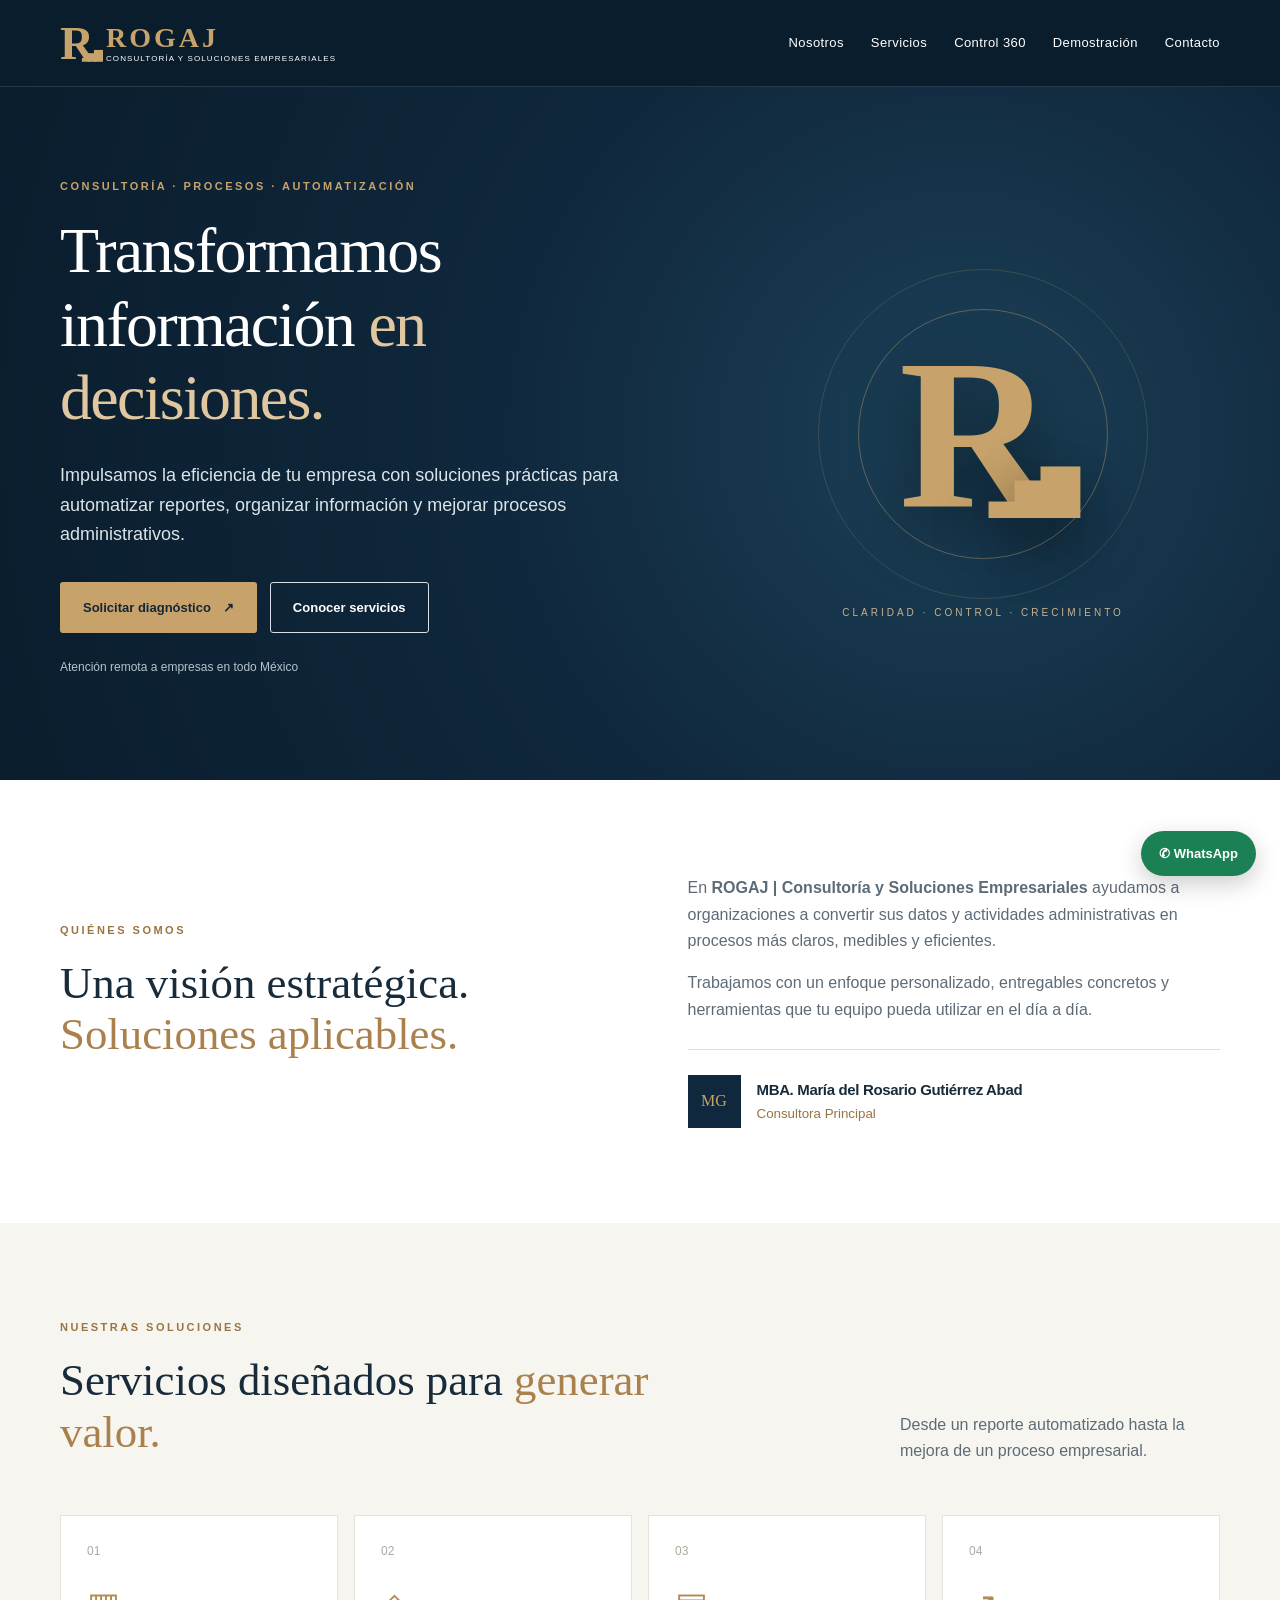
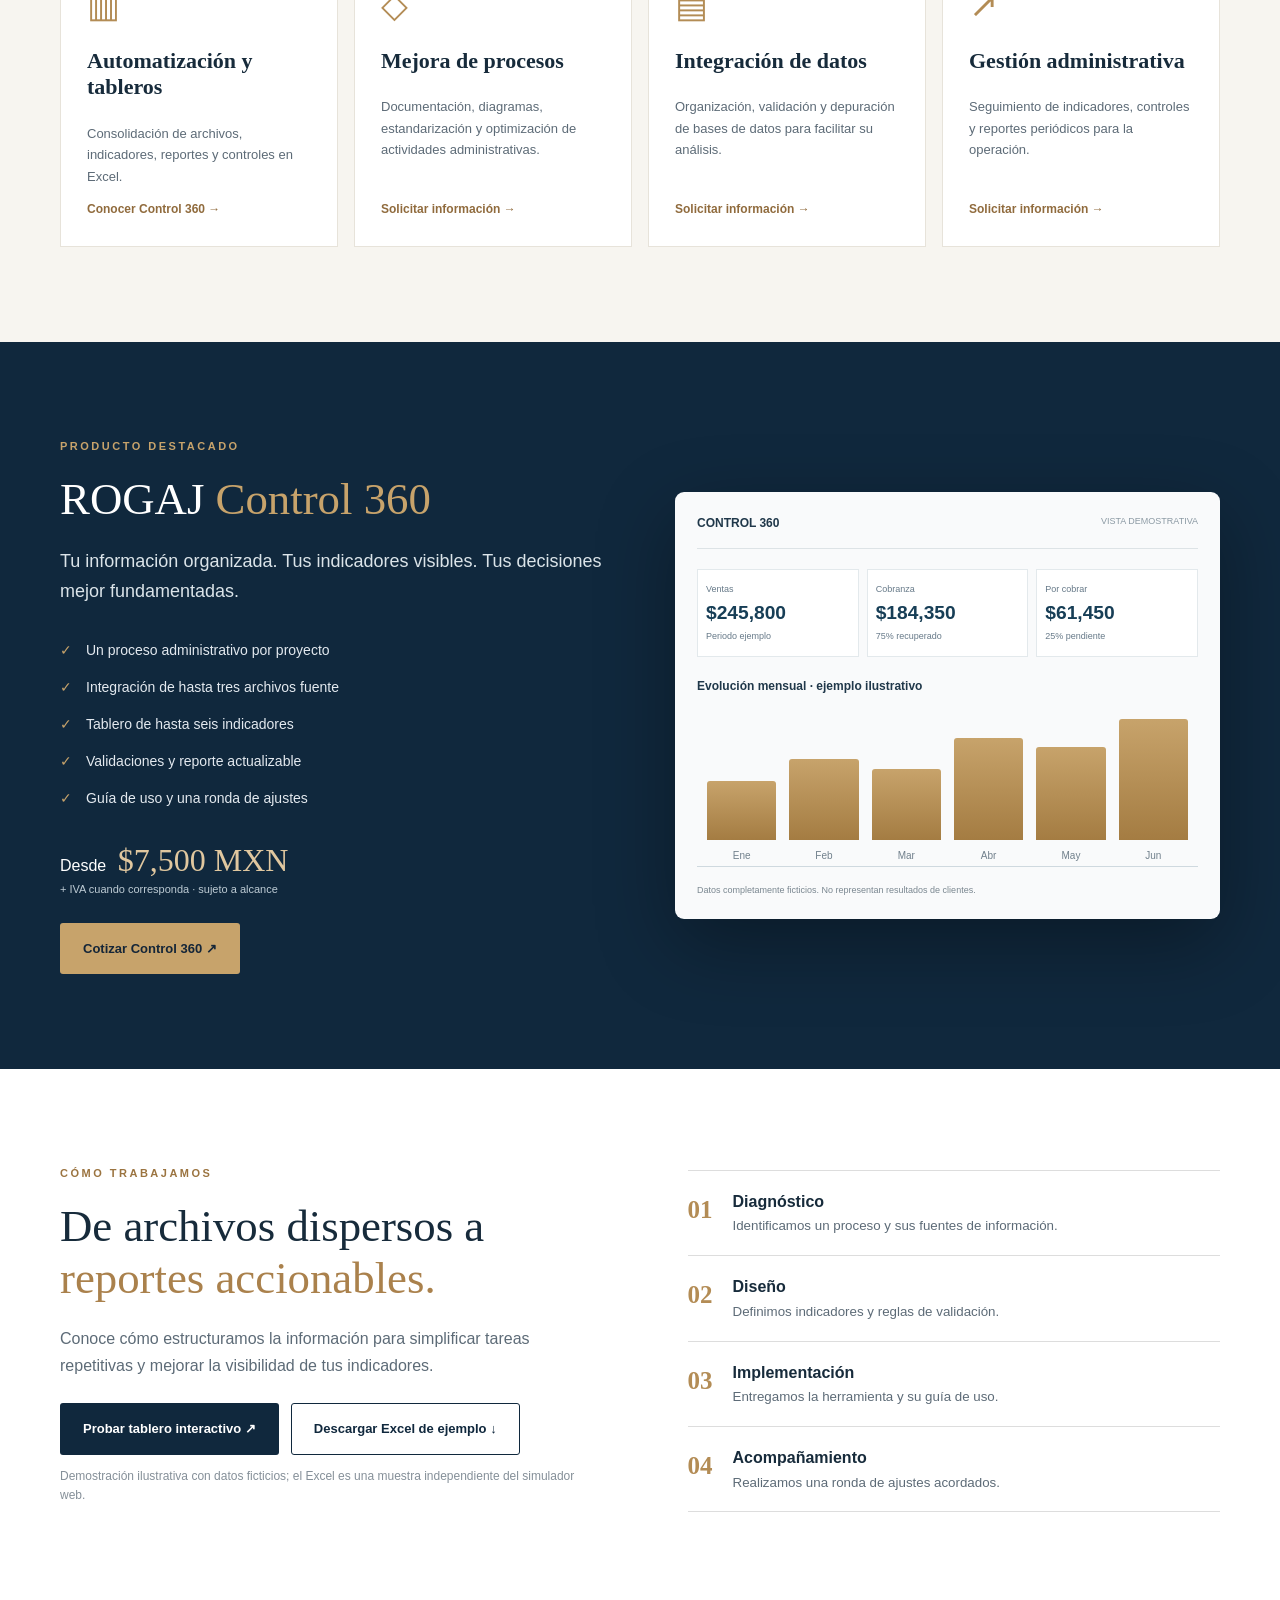
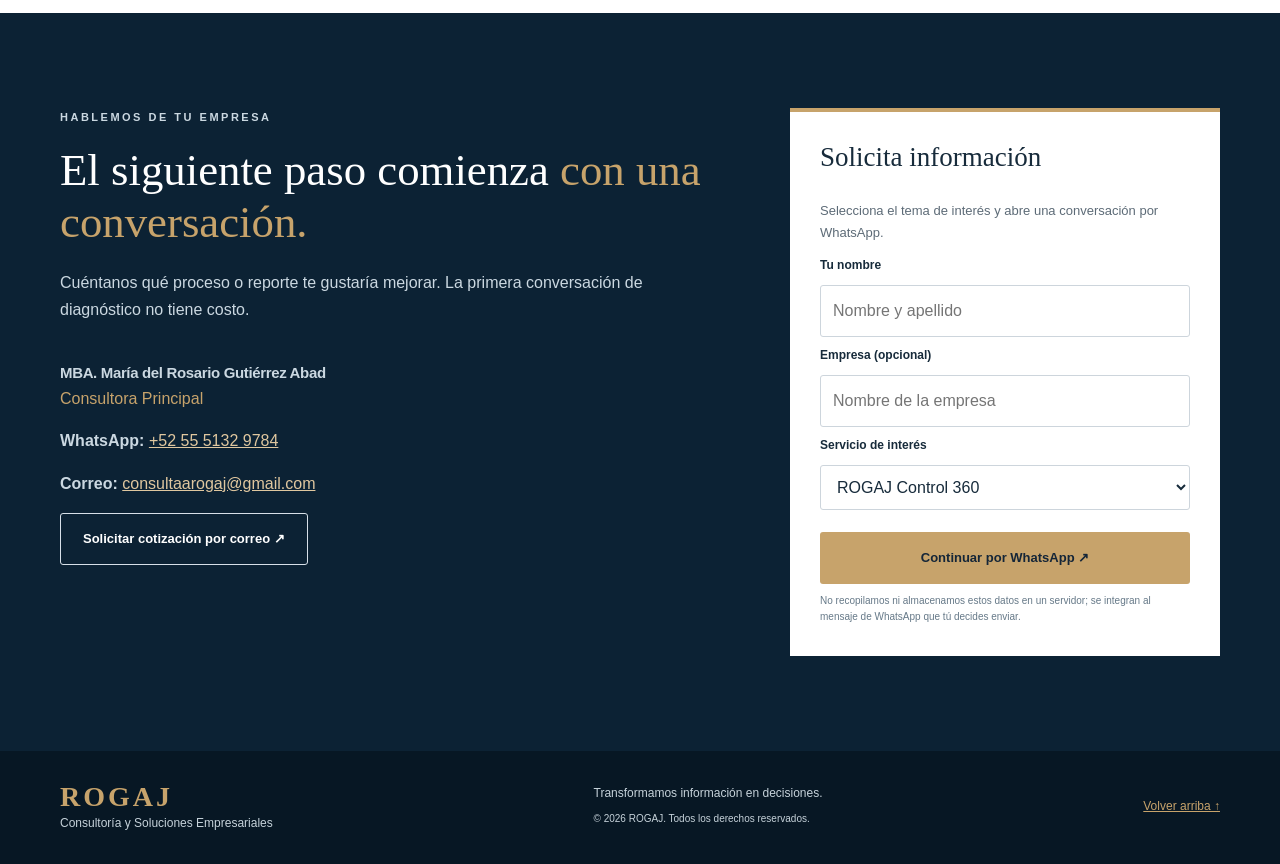
==== commit 7b053a4c: "Add files via upload" ====
--- a/index.html
+++ b/index.html
@@ -13,7 +13,7 @@
 <section class="section light" id="nosotros"><div class="container two-col"><div><p class="eyebrow dark">QUIÉNES SOMOS</p><h2>Una visión estratégica. <span>Soluciones aplicables.</span></h2></div><div><p>En <strong>ROGAJ | Consultoría y Soluciones Empresariales</strong> ayudamos a organizaciones a convertir sus datos y actividades administrativas en procesos más claros, medibles y eficientes.</p><p>Trabajamos con un enfoque personalizado, entregables concretos y herramientas que tu equipo pueda utilizar en el día a día.</p><div class="consultant"><span class="initial">MG</span><div><strong class="one-line-name">MBA. María del Rosario Gutiérrez Abad</strong><small>Consultora Principal</small></div></div></div></div></section>
 <section class="section ivory" id="servicios"><div class="container"><p class="eyebrow dark">NUESTRAS SOLUCIONES</p><div class="section-top"><h2>Servicios diseñados para <span>generar valor.</span></h2><p>Desde un reporte automatizado hasta la mejora de un proceso empresarial.</p></div><div class="cards"><article class="service"><span class="service-number">01</span><div class="service-icon">▥</div><h3>Automatización y tableros</h3><p>Consolidación de archivos, indicadores, reportes y controles en Excel.</p><a href="#control360">Conocer Control 360 →</a></article><article class="service"><span class="service-number">02</span><div class="service-icon">◇</div><h3>Mejora de procesos</h3><p>Documentación, diagramas, estandarización y optimización de actividades administrativas.</p><a href="#contacto">Solicitar información →</a></article><article class="service"><span class="service-number">03</span><div class="service-icon">▤</div><h3>Integración de datos</h3><p>Organización, validación y depuración de bases de datos para facilitar su análisis.</p><a href="#contacto">Solicitar información →</a></article><article class="service"><span class="service-number">04</span><div class="service-icon">↗</div><h3>Gestión administrativa</h3><p>Seguimiento de indicadores, controles y reportes periódicos para la operación.</p><a href="#contacto">Solicitar información →</a></article></div></div></section>
 <section class="section dark-section" id="control360"><div class="container product-grid"><div><p class="eyebrow">PRODUCTO DESTACADO</p><h2>ROGAJ <span>Control 360</span></h2><p class="lead">Tu información organizada. Tus indicadores visibles. Tus decisiones mejor fundamentadas.</p><ul class="ticks"><li>Un proceso administrativo por proyecto</li><li>Integración de hasta tres archivos fuente</li><li>Tablero de hasta seis indicadores</li><li>Validaciones y reporte actualizable</li><li>Guía de uso y una ronda de ajustes</li></ul><div class="price">Desde <strong>$7,500 MXN</strong> <small>+ IVA cuando corresponda · sujeto a alcance</small></div><a class="btn gold" href="https://wa.me/525551329784?text=Hola%2C%20quiero%20cotizar%20ROGAJ%20Control%20360" target="_blank" rel="noopener noreferrer">Cotizar Control 360 ↗</a></div><div class="dashboard" aria-label="Ilustración de un tablero de indicadores con datos ficticios"><div class="dash-header"><strong>CONTROL 360</strong><span>VISTA DEMOSTRATIVA</span></div><div class="dash-metrics"><div><small>Ventas</small><strong>$245,800</strong><span>Periodo ejemplo</span></div><div><small>Cobranza</small><strong>$184,350</strong><span>75% recuperado</span></div><div><small>Por cobrar</small><strong>$61,450</strong><span>25% pendiente</span></div></div><div class="chart-title">Evolución mensual · ejemplo ilustrativo</div><div class="bars-chart"><div style="--h:46%"><span>Ene</span></div><div style="--h:63%"><span>Feb</span></div><div style="--h:55%"><span>Mar</span></div><div style="--h:79%"><span>Abr</span></div><div style="--h:72%"><span>May</span></div><div style="--h:94%"><span>Jun</span></div></div><small class="fictitious">Datos completamente ficticios. No representan resultados de clientes.</small></div></div></section>
-<section class="section light" id="demostracion"><div class="container two-col"><div><p class="eyebrow dark">CÓMO TRABAJAMOS</p><h2>De archivos dispersos a <span>reportes accionables.</span></h2><p>Conoce cómo estructuramos la información para simplificar tareas repetitivas y mejorar la visibilidad de tus indicadores.</p><a class="btn navy" href="https://wa.me/525551329784?text=Hola%2C%20quisiera%20solicitar%20una%20demostraci%C3%B3n%20de%20Control%20360" target="_blank" rel="noopener noreferrer">Solicitar una demostración ↗</a></div><div class="steps"><div><b>01</b><span><strong>Diagnóstico</strong><small>Identificamos un proceso y sus fuentes de información.</small></span></div><div><b>02</b><span><strong>Diseño</strong><small>Definimos indicadores y reglas de validación.</small></span></div><div><b>03</b><span><strong>Implementación</strong><small>Entregamos la herramienta y su guía de uso.</small></span></div><div><b>04</b><span><strong>Acompañamiento</strong><small>Realizamos una ronda de ajustes acordados.</small></span></div></div></div></section>
+<section class="section light" id="demostracion"><div class="container two-col"><div><p class="eyebrow dark">CÓMO TRABAJAMOS</p><h2>De archivos dispersos a <span>reportes accionables.</span></h2><p>Conoce cómo estructuramos la información para simplificar tareas repetitivas y mejorar la visibilidad de tus indicadores.</p><div class="demo-actions"><a class="btn navy" href="demo.html">Probar tablero interactivo ↗</a><a class="btn demo-secondary" href="ROGAJ_Control_360_Demo.xlsx" download>Descargar Excel de ejemplo ↓</a></div><p class="demo-disclaimer">Demostración ilustrativa con datos ficticios; el Excel es una muestra independiente del simulador web.</p></div><div class="steps"><div><b>01</b><span><strong>Diagnóstico</strong><small>Identificamos un proceso y sus fuentes de información.</small></span></div><div><b>02</b><span><strong>Diseño</strong><small>Definimos indicadores y reglas de validación.</small></span></div><div><b>03</b><span><strong>Implementación</strong><small>Entregamos la herramienta y su guía de uso.</small></span></div><div><b>04</b><span><strong>Acompañamiento</strong><small>Realizamos una ronda de ajustes acordados.</small></span></div></div></div></section>
 <section class="section contact-section" id="contacto"><div class="container contact-grid"><div><p class="eyebrow">HABLEMOS DE TU EMPRESA</p><h2>El siguiente paso comienza <span>con una conversación.</span></h2><p>Cuéntanos qué proceso o reporte te gustaría mejorar. La primera conversación de diagnóstico no tiene costo.</p><p class="contact-person"><strong class="one-line-name">MBA. María del Rosario Gutiérrez Abad</strong><span>Consultora Principal</span></p><p><strong>WhatsApp:</strong> <a href="https://wa.me/525551329784" target="_blank" rel="noopener noreferrer">+52 55 5132 9784</a></p><p><strong>Correo:</strong> <a href="mailto:consultaarogaj@gmail.com">consultaarogaj@gmail.com</a></p><p><a class="btn outline email-contact" href="mailto:consultaarogaj@gmail.com?subject=Solicitud%20de%20cotizaci%C3%B3n%20-%20ROGAJ&amp;body=Hola%20ROGAJ%2C%0A%0AMe%20gustar%C3%ADa%20solicitar%20una%20cotizaci%C3%B3n.%0A%0AServicio%20de%20inter%C3%A9s%3A%0AEmpresa%3A%0ANombre%3A%0A%0AGracias.">Solicitar cotización por correo ↗</a></p></div><div class="contact-card"><h3>Solicita información</h3><p>Selecciona el tema de interés y abre una conversación por WhatsApp.</p><form id="lead-form"><label for="lead-name">Tu nombre</label><input id="lead-name" name="name" maxlength="90" required placeholder="Nombre y apellido"><label for="lead-company">Empresa (opcional)</label><input id="lead-company" name="company" maxlength="100" placeholder="Nombre de la empresa"><label for="lead-service">Servicio de interés</label><select id="lead-service" name="service"><option>ROGAJ Control 360</option><option>Mejora de procesos</option><option>Integración de datos</option><option>Gestión administrativa</option><option>Consulta general</option></select><button class="btn gold full" type="submit">Continuar por WhatsApp ↗</button><small>No recopilamos ni almacenamos estos datos en un servidor; se integran al mensaje de WhatsApp que tú decides enviar.</small></form></div></div></section></main>
 <footer><div class="container footer-content"><div><strong>ROGAJ</strong><p>Consultoría y Soluciones Empresariales</p></div><div><p>Transformamos información en decisiones.</p><small>© <span id="year"></span> ROGAJ. Todos los derechos reservados.</small></div><a href="#inicio">Volver arriba ↑</a></div></footer>
 <a class="floating-wa" href="https://wa.me/525551329784?text=Hola%2C%20quiero%20informaci%C3%B3n%20sobre%20ROGAJ" target="_blank" rel="noopener noreferrer" aria-label="Contactar a ROGAJ por WhatsApp">✆ <span>WhatsApp</span></a>
--- a/styles.css
+++ b/styles.css
@@ -3,3 +3,5 @@
 
 /* Enlace de correo visible en el área de contacto */
 .email-contact{display:inline-flex;max-width:100%;white-space:normal;text-align:center;}
+
+.demo-actions{display:flex;flex-wrap:wrap;gap:12px;margin-top:24px}.demo-secondary{background:transparent;color:#10283d;border:1px solid #10283d}.demo-disclaimer{font-size:12px;opacity:.75;margin-top:12px}
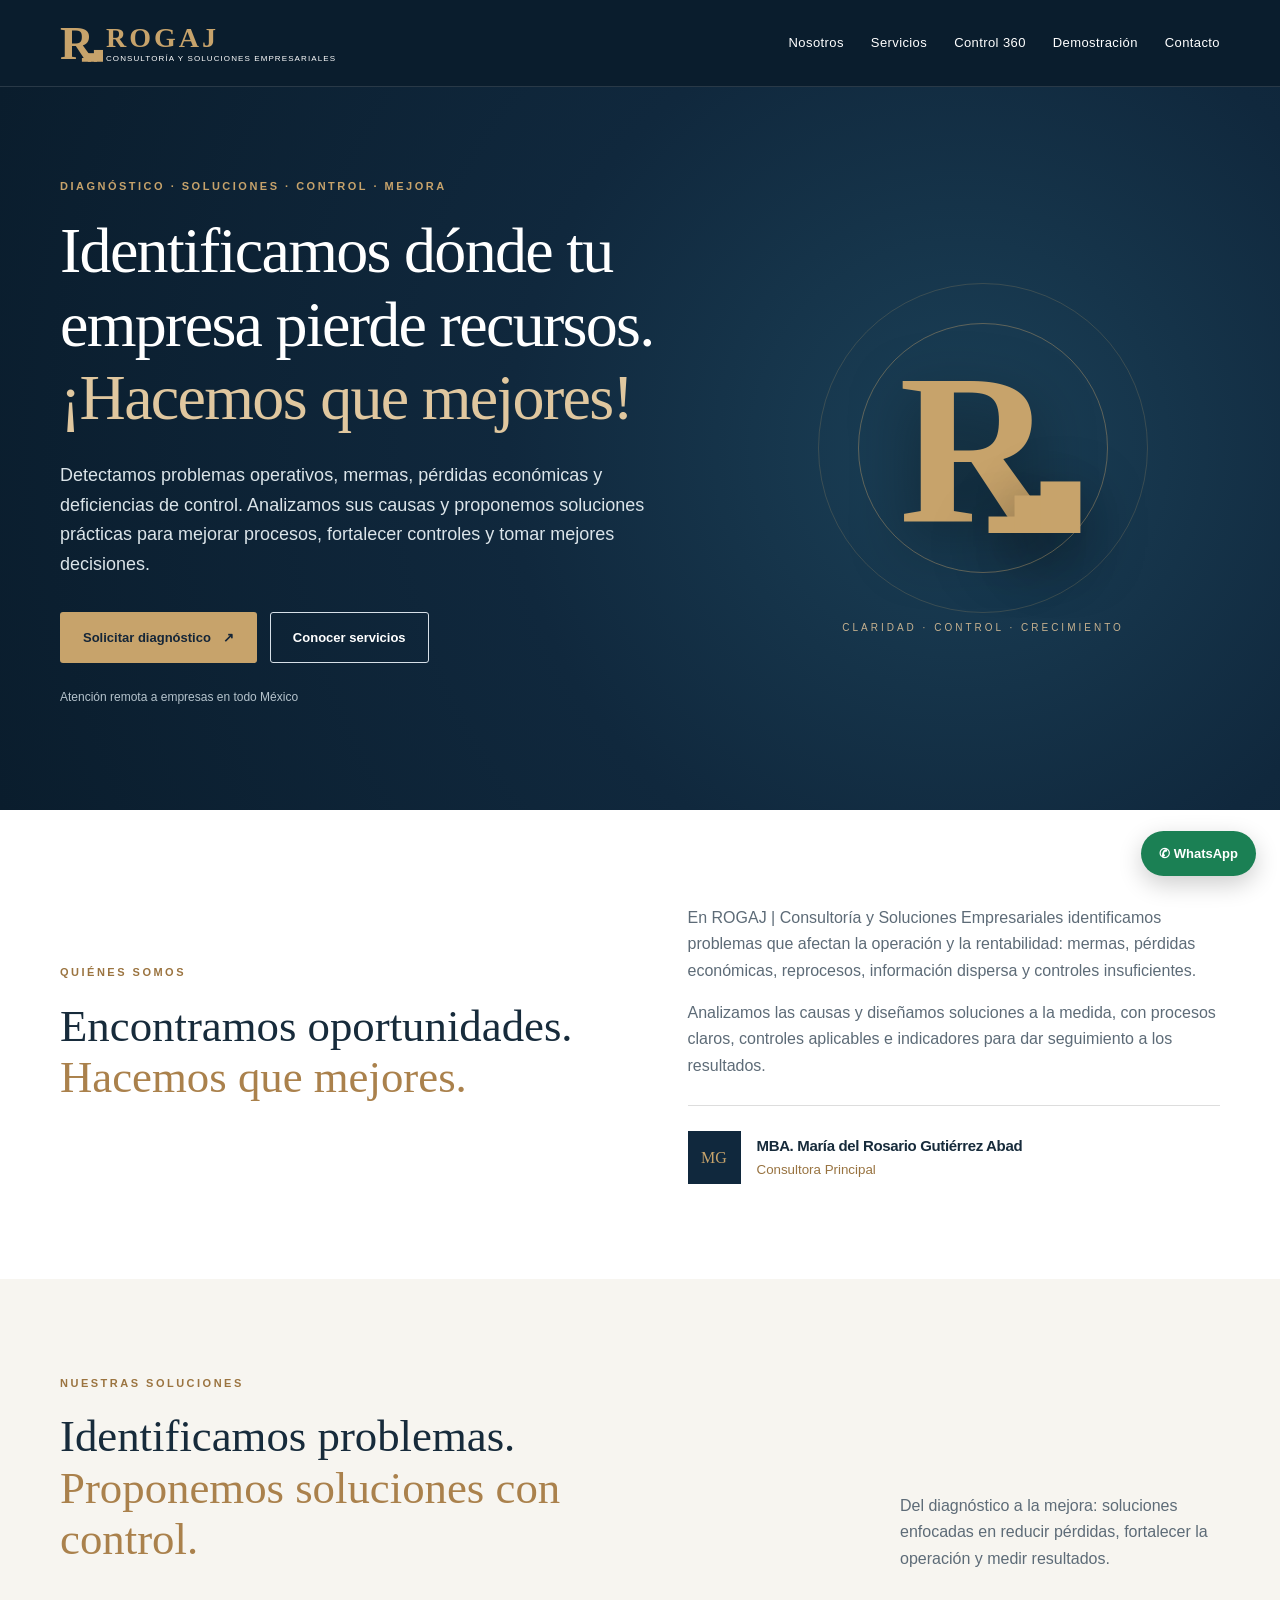
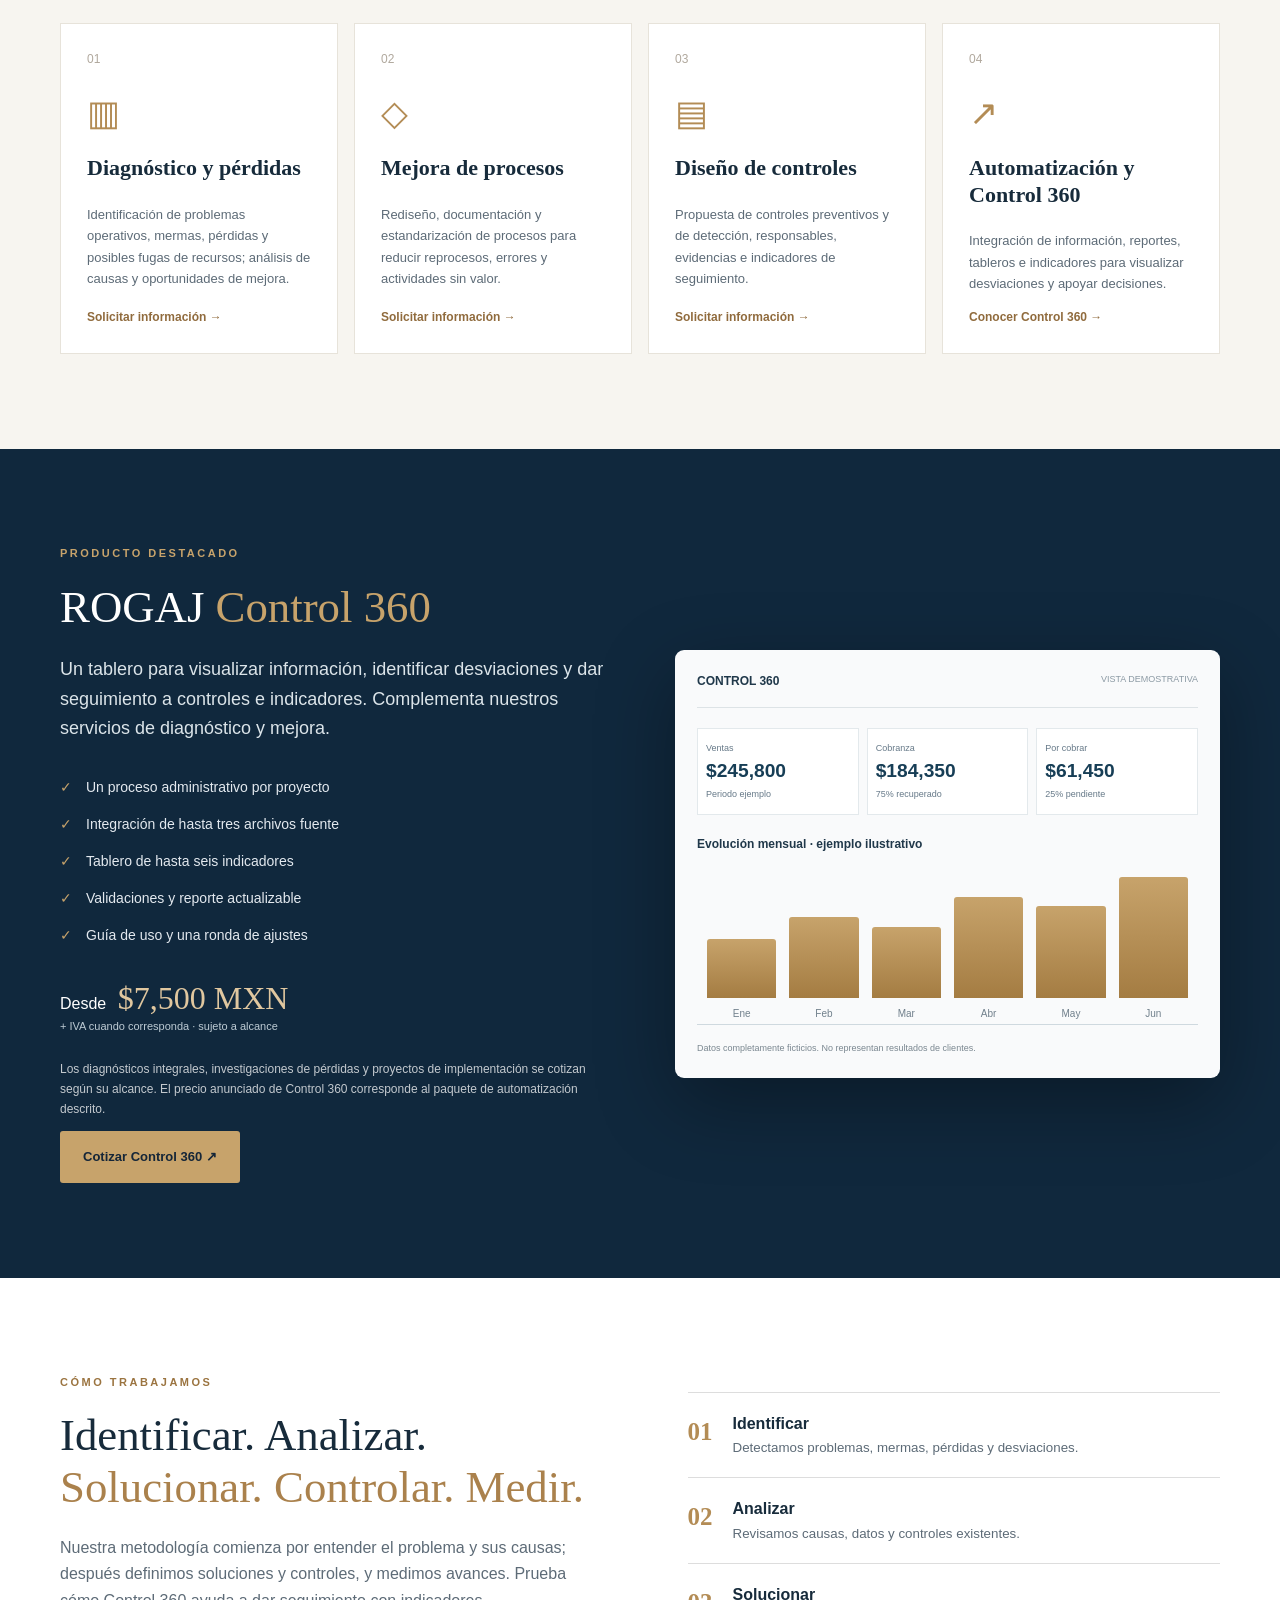
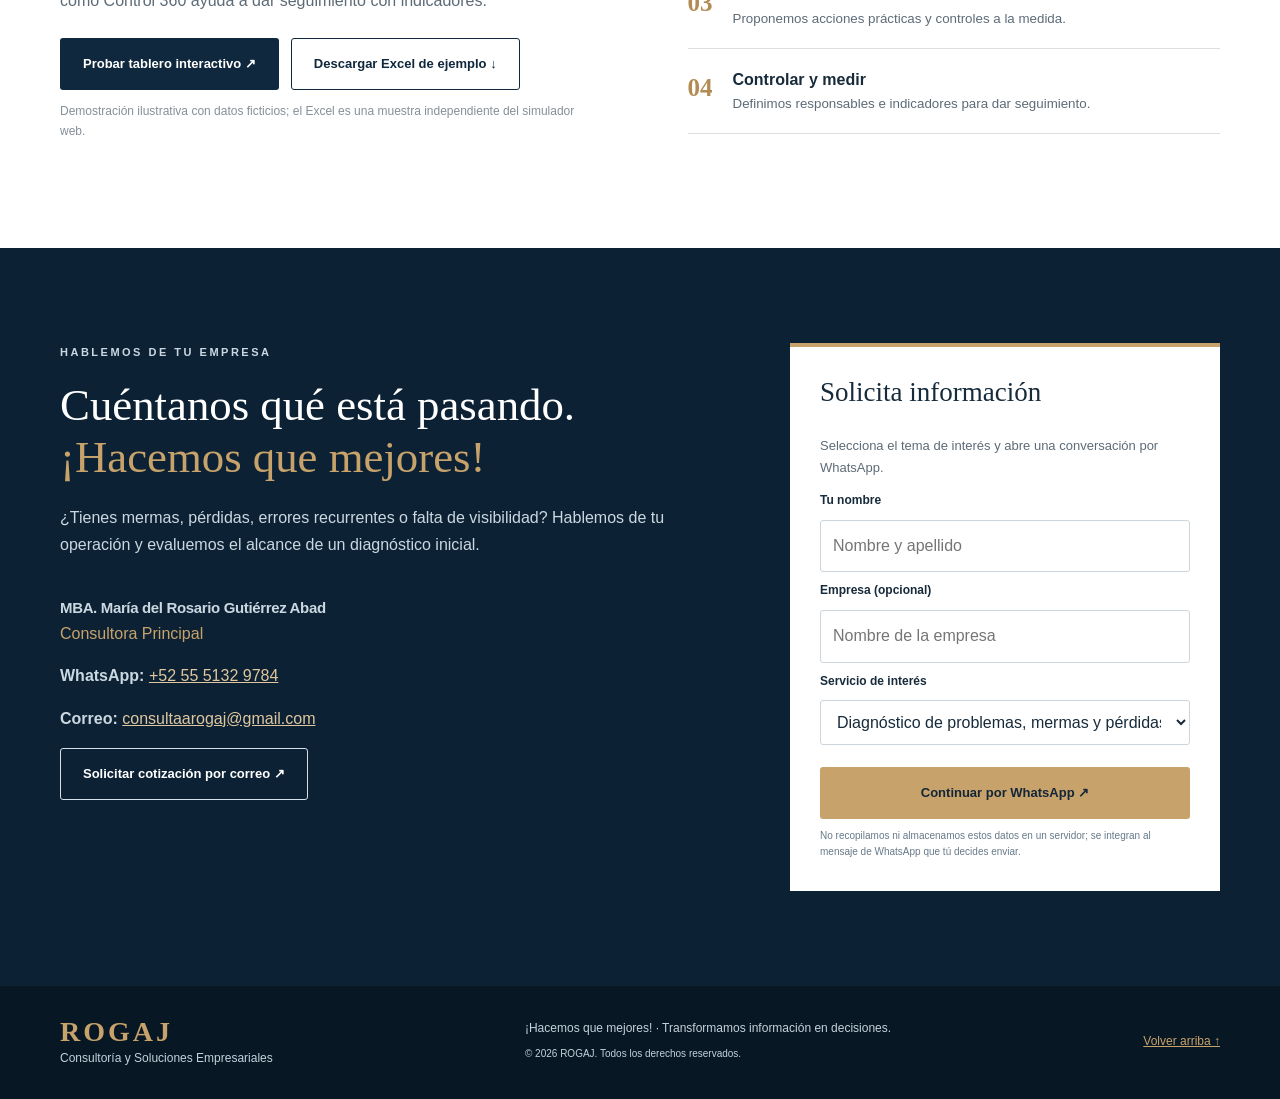
==== commit 91d97666: "Add files via upload" ====
--- a/index.html
+++ b/index.html
@@ -1,21 +1,22 @@
-<!doctype html>
+<!DOCTYPE html>
+
 <html lang="es-MX">
 <head>
-<meta charset="utf-8"><meta name="viewport" content="width=device-width,initial-scale=1">
-<meta name="theme-color" content="#10283d"><meta name="description" content="ROGAJ Consultoría y Soluciones Empresariales: automatización de Excel, indicadores, mejora de procesos y consultoría empresarial en México.">
+<meta charset="utf-8"/><meta content="width=device-width,initial-scale=1" name="viewport"/>
+<meta content="#10283d" name="theme-color"/><meta content="ROGAJ: identificamos problemas, mermas y pérdidas económicas; analizamos causas y proponemos soluciones con controles, procesos e indicadores. ¡Hacemos que mejores!" name="description"/>
 <title>ROGAJ | Consultoría y Soluciones Empresariales</title>
-<link rel="stylesheet" href="styles.css">
+<link href="styles.css" rel="stylesheet"/>
 </head>
 <body>
 <a class="skip" href="#contenido">Ir al contenido</a>
-<header class="site-header"><div class="container nav"><a href="#inicio" class="brand" aria-label="ROGAJ, inicio"><span class="mark">R<span class="bars">▂▅▇</span></span><span class="brand-text"><strong>ROGAJ</strong><small>CONSULTORÍA Y SOLUCIONES EMPRESARIALES</small></span></a><button class="menu-toggle" aria-expanded="false" aria-controls="menu" aria-label="Abrir menú">☰</button><nav id="menu" aria-label="Navegación principal"><a href="#nosotros">Nosotros</a><a href="#servicios">Servicios</a><a href="#control360">Control 360</a><a href="#demostracion">Demostración</a><a href="#contacto">Contacto</a></nav></div></header>
-<main id="contenido"><section class="hero" id="inicio"><div class="container hero-grid"><div><p class="eyebrow">CONSULTORÍA · PROCESOS · AUTOMATIZACIÓN</p><h1>Transformamos información <em>en decisiones.</em></h1><p class="lead">Impulsamos la eficiencia de tu empresa con soluciones prácticas para automatizar reportes, organizar información y mejorar procesos administrativos.</p><div class="actions"><a class="btn gold" href="https://wa.me/525551329784?text=Hola%2C%20me%20interesa%20un%20diagn%C3%B3stico%20de%20ROGAJ" target="_blank" rel="noopener noreferrer">Solicitar diagnóstico <span aria-hidden="true">↗</span></a><a class="btn outline" href="#servicios">Conocer servicios</a></div><p class="hero-note">Atención remota a empresas en todo México</p></div><div class="hero-art" aria-hidden="true"><div class="orbit orbit-one"></div><div class="orbit orbit-two"></div><div class="hero-symbol">R<span>▂▅▇</span></div><div class="hero-caption">CLARIDAD · CONTROL · CRECIMIENTO</div></div></div></section>
-<section class="section light" id="nosotros"><div class="container two-col"><div><p class="eyebrow dark">QUIÉNES SOMOS</p><h2>Una visión estratégica. <span>Soluciones aplicables.</span></h2></div><div><p>En <strong>ROGAJ | Consultoría y Soluciones Empresariales</strong> ayudamos a organizaciones a convertir sus datos y actividades administrativas en procesos más claros, medibles y eficientes.</p><p>Trabajamos con un enfoque personalizado, entregables concretos y herramientas que tu equipo pueda utilizar en el día a día.</p><div class="consultant"><span class="initial">MG</span><div><strong class="one-line-name">MBA. María del Rosario Gutiérrez Abad</strong><small>Consultora Principal</small></div></div></div></div></section>
-<section class="section ivory" id="servicios"><div class="container"><p class="eyebrow dark">NUESTRAS SOLUCIONES</p><div class="section-top"><h2>Servicios diseñados para <span>generar valor.</span></h2><p>Desde un reporte automatizado hasta la mejora de un proceso empresarial.</p></div><div class="cards"><article class="service"><span class="service-number">01</span><div class="service-icon">▥</div><h3>Automatización y tableros</h3><p>Consolidación de archivos, indicadores, reportes y controles en Excel.</p><a href="#control360">Conocer Control 360 →</a></article><article class="service"><span class="service-number">02</span><div class="service-icon">◇</div><h3>Mejora de procesos</h3><p>Documentación, diagramas, estandarización y optimización de actividades administrativas.</p><a href="#contacto">Solicitar información →</a></article><article class="service"><span class="service-number">03</span><div class="service-icon">▤</div><h3>Integración de datos</h3><p>Organización, validación y depuración de bases de datos para facilitar su análisis.</p><a href="#contacto">Solicitar información →</a></article><article class="service"><span class="service-number">04</span><div class="service-icon">↗</div><h3>Gestión administrativa</h3><p>Seguimiento de indicadores, controles y reportes periódicos para la operación.</p><a href="#contacto">Solicitar información →</a></article></div></div></section>
-<section class="section dark-section" id="control360"><div class="container product-grid"><div><p class="eyebrow">PRODUCTO DESTACADO</p><h2>ROGAJ <span>Control 360</span></h2><p class="lead">Tu información organizada. Tus indicadores visibles. Tus decisiones mejor fundamentadas.</p><ul class="ticks"><li>Un proceso administrativo por proyecto</li><li>Integración de hasta tres archivos fuente</li><li>Tablero de hasta seis indicadores</li><li>Validaciones y reporte actualizable</li><li>Guía de uso y una ronda de ajustes</li></ul><div class="price">Desde <strong>$7,500 MXN</strong> <small>+ IVA cuando corresponda · sujeto a alcance</small></div><a class="btn gold" href="https://wa.me/525551329784?text=Hola%2C%20quiero%20cotizar%20ROGAJ%20Control%20360" target="_blank" rel="noopener noreferrer">Cotizar Control 360 ↗</a></div><div class="dashboard" aria-label="Ilustración de un tablero de indicadores con datos ficticios"><div class="dash-header"><strong>CONTROL 360</strong><span>VISTA DEMOSTRATIVA</span></div><div class="dash-metrics"><div><small>Ventas</small><strong>$245,800</strong><span>Periodo ejemplo</span></div><div><small>Cobranza</small><strong>$184,350</strong><span>75% recuperado</span></div><div><small>Por cobrar</small><strong>$61,450</strong><span>25% pendiente</span></div></div><div class="chart-title">Evolución mensual · ejemplo ilustrativo</div><div class="bars-chart"><div style="--h:46%"><span>Ene</span></div><div style="--h:63%"><span>Feb</span></div><div style="--h:55%"><span>Mar</span></div><div style="--h:79%"><span>Abr</span></div><div style="--h:72%"><span>May</span></div><div style="--h:94%"><span>Jun</span></div></div><small class="fictitious">Datos completamente ficticios. No representan resultados de clientes.</small></div></div></section>
-<section class="section light" id="demostracion"><div class="container two-col"><div><p class="eyebrow dark">CÓMO TRABAJAMOS</p><h2>De archivos dispersos a <span>reportes accionables.</span></h2><p>Conoce cómo estructuramos la información para simplificar tareas repetitivas y mejorar la visibilidad de tus indicadores.</p><div class="demo-actions"><a class="btn navy" href="demo.html">Probar tablero interactivo ↗</a><a class="btn demo-secondary" href="ROGAJ_Control_360_Demo.xlsx" download>Descargar Excel de ejemplo ↓</a></div><p class="demo-disclaimer">Demostración ilustrativa con datos ficticios; el Excel es una muestra independiente del simulador web.</p></div><div class="steps"><div><b>01</b><span><strong>Diagnóstico</strong><small>Identificamos un proceso y sus fuentes de información.</small></span></div><div><b>02</b><span><strong>Diseño</strong><small>Definimos indicadores y reglas de validación.</small></span></div><div><b>03</b><span><strong>Implementación</strong><small>Entregamos la herramienta y su guía de uso.</small></span></div><div><b>04</b><span><strong>Acompañamiento</strong><small>Realizamos una ronda de ajustes acordados.</small></span></div></div></div></section>
-<section class="section contact-section" id="contacto"><div class="container contact-grid"><div><p class="eyebrow">HABLEMOS DE TU EMPRESA</p><h2>El siguiente paso comienza <span>con una conversación.</span></h2><p>Cuéntanos qué proceso o reporte te gustaría mejorar. La primera conversación de diagnóstico no tiene costo.</p><p class="contact-person"><strong class="one-line-name">MBA. María del Rosario Gutiérrez Abad</strong><span>Consultora Principal</span></p><p><strong>WhatsApp:</strong> <a href="https://wa.me/525551329784" target="_blank" rel="noopener noreferrer">+52 55 5132 9784</a></p><p><strong>Correo:</strong> <a href="mailto:consultaarogaj@gmail.com">consultaarogaj@gmail.com</a></p><p><a class="btn outline email-contact" href="mailto:consultaarogaj@gmail.com?subject=Solicitud%20de%20cotizaci%C3%B3n%20-%20ROGAJ&amp;body=Hola%20ROGAJ%2C%0A%0AMe%20gustar%C3%ADa%20solicitar%20una%20cotizaci%C3%B3n.%0A%0AServicio%20de%20inter%C3%A9s%3A%0AEmpresa%3A%0ANombre%3A%0A%0AGracias.">Solicitar cotización por correo ↗</a></p></div><div class="contact-card"><h3>Solicita información</h3><p>Selecciona el tema de interés y abre una conversación por WhatsApp.</p><form id="lead-form"><label for="lead-name">Tu nombre</label><input id="lead-name" name="name" maxlength="90" required placeholder="Nombre y apellido"><label for="lead-company">Empresa (opcional)</label><input id="lead-company" name="company" maxlength="100" placeholder="Nombre de la empresa"><label for="lead-service">Servicio de interés</label><select id="lead-service" name="service"><option>ROGAJ Control 360</option><option>Mejora de procesos</option><option>Integración de datos</option><option>Gestión administrativa</option><option>Consulta general</option></select><button class="btn gold full" type="submit">Continuar por WhatsApp ↗</button><small>No recopilamos ni almacenamos estos datos en un servidor; se integran al mensaje de WhatsApp que tú decides enviar.</small></form></div></div></section></main>
-<footer><div class="container footer-content"><div><strong>ROGAJ</strong><p>Consultoría y Soluciones Empresariales</p></div><div><p>Transformamos información en decisiones.</p><small>© <span id="year"></span> ROGAJ. Todos los derechos reservados.</small></div><a href="#inicio">Volver arriba ↑</a></div></footer>
-<a class="floating-wa" href="https://wa.me/525551329784?text=Hola%2C%20quiero%20informaci%C3%B3n%20sobre%20ROGAJ" target="_blank" rel="noopener noreferrer" aria-label="Contactar a ROGAJ por WhatsApp">✆ <span>WhatsApp</span></a>
+<header class="site-header"><div class="container nav"><a aria-label="ROGAJ, inicio" class="brand" href="#inicio"><span class="mark">R<span class="bars">▂▅▇</span></span><span class="brand-text"><strong>ROGAJ</strong><small>CONSULTORÍA Y SOLUCIONES EMPRESARIALES</small></span></a><button aria-controls="menu" aria-expanded="false" aria-label="Abrir menú" class="menu-toggle">☰</button><nav aria-label="Navegación principal" id="menu"><a href="#nosotros">Nosotros</a><a href="#servicios">Servicios</a><a href="#control360">Control 360</a><a href="#demostracion">Demostración</a><a href="#contacto">Contacto</a></nav></div></header>
+<main id="contenido"><section class="hero" id="inicio"><div class="container hero-grid"><div><p class="eyebrow">DIAGNÓSTICO · SOLUCIONES · CONTROL · MEJORA</p><h1>Identificamos dónde tu empresa pierde recursos. <em>¡Hacemos que mejores!</em></h1><p class="lead">Detectamos problemas operativos, mermas, pérdidas económicas y deficiencias de control. Analizamos sus causas y proponemos soluciones prácticas para mejorar procesos, fortalecer controles y tomar mejores decisiones.</p><div class="actions"><a class="btn gold" href="https://wa.me/525551329784?text=Hola%2C%20me%20interesa%20un%20diagn%C3%B3stico%20de%20ROGAJ" rel="noopener noreferrer" target="_blank">Solicitar diagnóstico <span aria-hidden="true">↗</span></a><a class="btn outline" href="#servicios">Conocer servicios</a></div><p class="hero-note">Atención remota a empresas en todo México</p></div><div aria-hidden="true" class="hero-art"><div class="orbit orbit-one"></div><div class="orbit orbit-two"></div><div class="hero-symbol">R<span>▂▅▇</span></div><div class="hero-caption">CLARIDAD · CONTROL · CRECIMIENTO</div></div></div></section>
+<section class="section light" id="nosotros"><div class="container two-col"><div><p class="eyebrow dark">QUIÉNES SOMOS</p><h2>Encontramos oportunidades. <span>Hacemos que mejores.</span></h2></div><div><p>En ROGAJ | Consultoría y Soluciones Empresariales identificamos problemas que afectan la operación y la rentabilidad: mermas, pérdidas económicas, reprocesos, información dispersa y controles insuficientes.</p><p>Analizamos las causas y diseñamos soluciones a la medida, con procesos claros, controles aplicables e indicadores para dar seguimiento a los resultados.</p><div class="consultant"><span class="initial">MG</span><div><strong class="one-line-name">MBA. María del Rosario Gutiérrez Abad</strong><small>Consultora Principal</small></div></div></div></div></section>
+<section class="section ivory" id="servicios"><div class="container"><p class="eyebrow dark">NUESTRAS SOLUCIONES</p><div class="section-top"><h2>Identificamos problemas. <span>Proponemos soluciones con control.</span></h2><p>Del diagnóstico a la mejora: soluciones enfocadas en reducir pérdidas, fortalecer la operación y medir resultados.</p></div><div class="cards"><article class="service"><span class="service-number">01</span><div class="service-icon">▥</div><h3>Diagnóstico y pérdidas</h3><p>Identificación de problemas operativos, mermas, pérdidas y posibles fugas de recursos; análisis de causas y oportunidades de mejora.</p><a href="#contacto">Solicitar información →</a></article><article class="service"><span class="service-number">02</span><div class="service-icon">◇</div><h3>Mejora de procesos</h3><p>Rediseño, documentación y estandarización de procesos para reducir reprocesos, errores y actividades sin valor.</p><a href="#contacto">Solicitar información →</a></article><article class="service"><span class="service-number">03</span><div class="service-icon">▤</div><h3>Diseño de controles</h3><p>Propuesta de controles preventivos y de detección, responsables, evidencias e indicadores de seguimiento.</p><a href="#contacto">Solicitar información →</a></article><article class="service"><span class="service-number">04</span><div class="service-icon">↗</div><h3>Automatización y Control 360</h3><p>Integración de información, reportes, tableros e indicadores para visualizar desviaciones y apoyar decisiones.</p><a href="#control360">Conocer Control 360 →</a></article></div></div></section>
+<section class="section dark-section" id="control360"><div class="container product-grid"><div><p class="eyebrow">PRODUCTO DESTACADO</p><h2>ROGAJ <span>Control 360</span></h2><p class="lead">Un tablero para visualizar información, identificar desviaciones y dar seguimiento a controles e indicadores. Complementa nuestros servicios de diagnóstico y mejora.</p><ul class="ticks"><li>Un proceso administrativo por proyecto</li><li>Integración de hasta tres archivos fuente</li><li>Tablero de hasta seis indicadores</li><li>Validaciones y reporte actualizable</li><li>Guía de uso y una ronda de ajustes</li></ul><div class="price">Desde <strong>$7,500 MXN</strong> <small>+ IVA cuando corresponda · sujeto a alcance</small></div><p class="demo-disclaimer">Los diagnósticos integrales, investigaciones de pérdidas y proyectos de implementación se cotizan según su alcance. El precio anunciado de Control 360 corresponde al paquete de automatización descrito.</p><a class="btn gold" href="https://wa.me/525551329784?text=Hola%2C%20quiero%20cotizar%20ROGAJ%20Control%20360" rel="noopener noreferrer" target="_blank">Cotizar Control 360 ↗</a></div><div aria-label="Ilustración de un tablero de indicadores con datos ficticios" class="dashboard"><div class="dash-header"><strong>CONTROL 360</strong><span>VISTA DEMOSTRATIVA</span></div><div class="dash-metrics"><div><small>Ventas</small><strong>$245,800</strong><span>Periodo ejemplo</span></div><div><small>Cobranza</small><strong>$184,350</strong><span>75% recuperado</span></div><div><small>Por cobrar</small><strong>$61,450</strong><span>25% pendiente</span></div></div><div class="chart-title">Evolución mensual · ejemplo ilustrativo</div><div class="bars-chart"><div style="--h:46%"><span>Ene</span></div><div style="--h:63%"><span>Feb</span></div><div style="--h:55%"><span>Mar</span></div><div style="--h:79%"><span>Abr</span></div><div style="--h:72%"><span>May</span></div><div style="--h:94%"><span>Jun</span></div></div><small class="fictitious">Datos completamente ficticios. No representan resultados de clientes.</small></div></div></section>
+<section class="section light" id="demostracion"><div class="container two-col"><div><p class="eyebrow dark">CÓMO TRABAJAMOS</p><h2>Identificar. Analizar. <span>Solucionar. Controlar. Medir.</span></h2><p>Nuestra metodología comienza por entender el problema y sus causas; después definimos soluciones y controles, y medimos avances. Prueba cómo Control 360 ayuda a dar seguimiento con indicadores.</p><div class="demo-actions"><a class="btn navy" href="demo.html">Probar tablero interactivo ↗</a><a class="btn demo-secondary" download="" href="ROGAJ_Control_360_Demo.xlsx">Descargar Excel de ejemplo ↓</a></div><p class="demo-disclaimer">Demostración ilustrativa con datos ficticios; el Excel es una muestra independiente del simulador web.</p></div><div class="steps"><div><b>01</b><span><strong>Identificar</strong><small>Detectamos problemas, mermas, pérdidas y desviaciones.</small></span></div><div><b>02</b><span><strong>Analizar</strong><small>Revisamos causas, datos y controles existentes.</small></span></div><div><b>03</b><span><strong>Solucionar</strong><small>Proponemos acciones prácticas y controles a la medida.</small></span></div><div><b>04</b><span><strong>Controlar y medir</strong><small>Definimos responsables e indicadores para dar seguimiento.</small></span></div></div></div></section>
+<section class="section contact-section" id="contacto"><div class="container contact-grid"><div><p class="eyebrow">HABLEMOS DE TU EMPRESA</p><h2>Cuéntanos qué está pasando. <span>¡Hacemos que mejores!</span></h2><p>¿Tienes mermas, pérdidas, errores recurrentes o falta de visibilidad? Hablemos de tu operación y evaluemos el alcance de un diagnóstico inicial.</p><p class="contact-person"><strong class="one-line-name">MBA. María del Rosario Gutiérrez Abad</strong><span>Consultora Principal</span></p><p><strong>WhatsApp:</strong> <a href="https://wa.me/525551329784" rel="noopener noreferrer" target="_blank">+52 55 5132 9784</a></p><p><strong>Correo:</strong> <a href="mailto:consultaarogaj@gmail.com">consultaarogaj@gmail.com</a></p><p><a class="btn outline email-contact" href="mailto:consultaarogaj@gmail.com?subject=Solicitud%20de%20cotizaci%C3%B3n%20-%20ROGAJ&amp;body=Hola%20ROGAJ%2C%0A%0AMe%20gustar%C3%ADa%20solicitar%20una%20cotizaci%C3%B3n.%0A%0AServicio%20de%20inter%C3%A9s%3A%0AEmpresa%3A%0ANombre%3A%0A%0AGracias.">Solicitar cotización por correo ↗</a></p></div><div class="contact-card"><h3>Solicita información</h3><p>Selecciona el tema de interés y abre una conversación por WhatsApp.</p><form id="lead-form"><label for="lead-name">Tu nombre</label><input id="lead-name" maxlength="90" name="name" placeholder="Nombre y apellido" required=""/><label for="lead-company">Empresa (opcional)</label><input id="lead-company" maxlength="100" name="company" placeholder="Nombre de la empresa"/><label for="lead-service">Servicio de interés</label><select id="lead-service" name="service"><option>Diagnóstico de problemas, mermas y pérdidas</option><option>Mejora de procesos</option><option>Diseño de controles</option><option>ROGAJ Control 360</option><option>Consulta general</option></select><button class="btn gold full" type="submit">Continuar por WhatsApp ↗</button><small>No recopilamos ni almacenamos estos datos en un servidor; se integran al mensaje de WhatsApp que tú decides enviar.</small></form></div></div></section></main>
+<footer><div class="container footer-content"><div><strong>ROGAJ</strong><p>Consultoría y Soluciones Empresariales</p></div><div><p>¡Hacemos que mejores! · Transformamos información en decisiones.</p><small>© <span id="year"></span> ROGAJ. Todos los derechos reservados.</small></div><a href="#inicio">Volver arriba ↑</a></div></footer>
+<a aria-label="Contactar a ROGAJ por WhatsApp" class="floating-wa" href="https://wa.me/525551329784?text=Hola%2C%20quiero%20informaci%C3%B3n%20sobre%20ROGAJ" rel="noopener noreferrer" target="_blank">✆ <span>WhatsApp</span></a>
 <script src="script.js"></script>
 </body></html>
